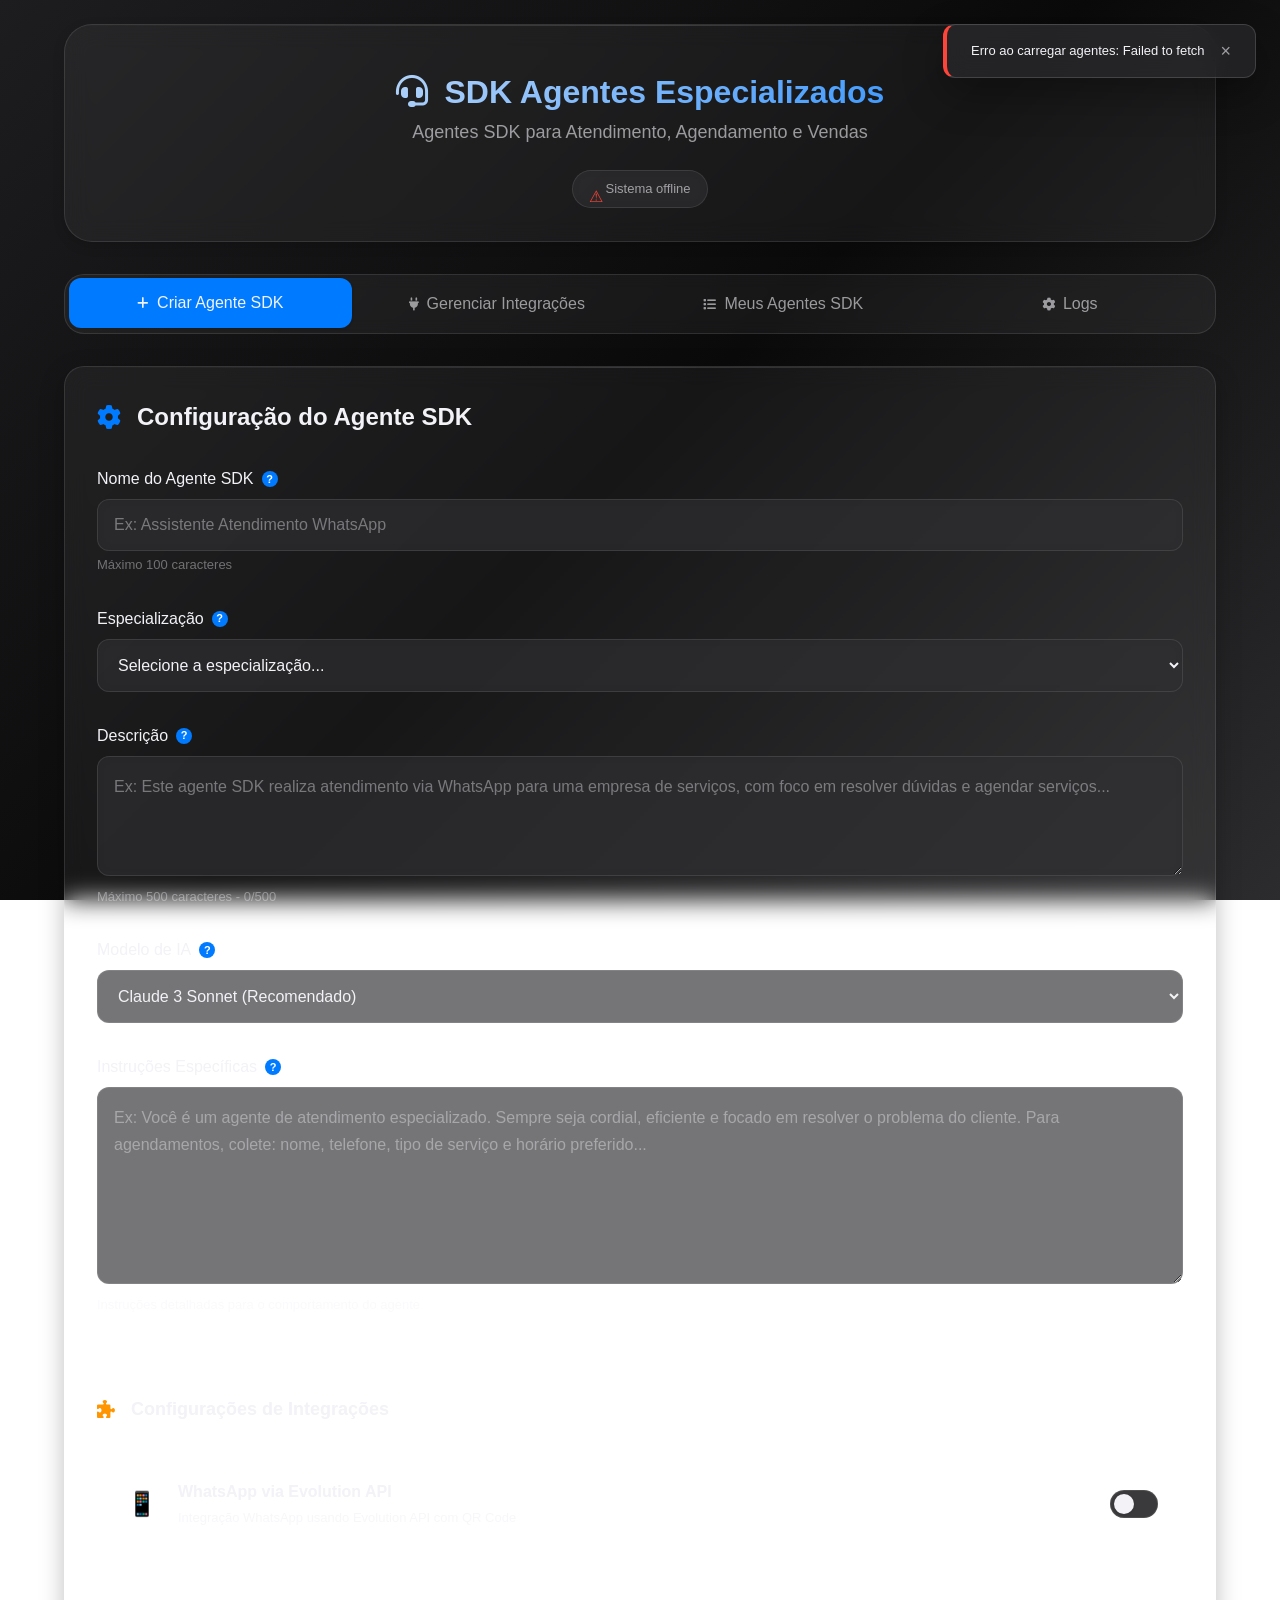
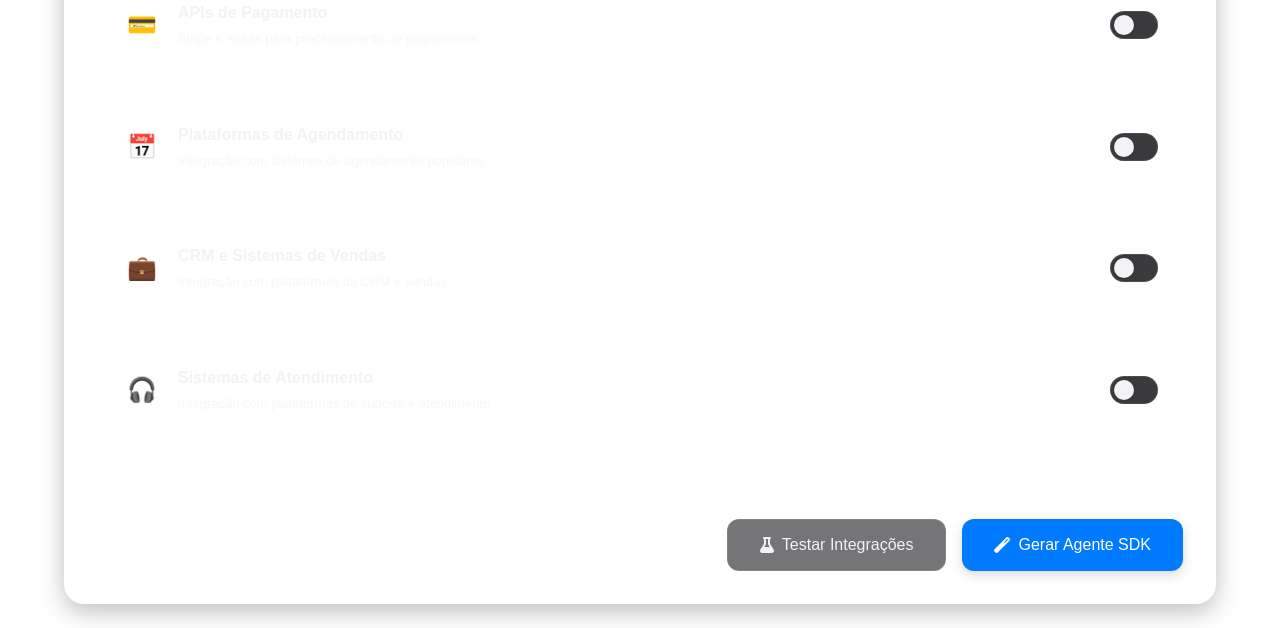
==== frontend/index.html @ 576cf767 "Initial commit: Gerador de Agentes SDK - Clean version" ====
<!DOCTYPE html>
<html lang="pt-BR">
<head>
    <meta charset="UTF-8">
    <meta name="viewport" content="width=device-width, initial-scale=1.0">
    <meta name="description" content="Plataforma para criação de agentes SDK especializados em atendimento, agendamento e vendas">
    <meta name="theme-color" content="#1d1d1f">
    <title>SDK Agentes Especializados</title>
    <link rel="stylesheet" href="styles.css">
    <link href="https://cdnjs.cloudflare.com/ajax/libs/font-awesome/6.0.0/css/all.min.css" rel="stylesheet">
    <link rel="preconnect" href="https://fonts.googleapis.com">
    <link rel="preconnect" href="https://fonts.gstatic.com" crossorigin>
</head>
<body>
    <div class="container">
        <header class="header">
            <h1><i class="fas fa-headset"></i> SDK Agentes Especializados</h1>
            <p class="subtitle">Agentes SDK para Atendimento, Agendamento e Vendas</p>
            <div class="system-status" id="system-status">
                <span class="status-indicator" id="status-indicator">🔄</span>
                <span class="status-text" id="status-text">Verificando sistema...</span>
            </div>
        </header>

        <main class="main-content">
            <!-- Navigation Tabs -->
            <div class="tabs">
                <button class="tab-button active" data-tab="create">
                    <i class="fas fa-plus"></i> Criar Agente SDK
                </button>
                <button class="tab-button" data-tab="integrations">
                    <i class="fas fa-plug"></i> Gerenciar Integrações
                </button>
                <button class="tab-button" data-tab="list">
                    <i class="fas fa-list"></i> Meus Agentes SDK
                </button>
                <button class="tab-button" data-tab="logs">
                    <i class="fas fa-gear"></i> Logs
                </button>
            </div>

            <!-- Create Agent Tab -->
            <div class="tab-content active" id="create-tab">
                <div class="form-container">
                    <h2><i class="fas fa-cog"></i> Configuração do Agente SDK</h2>
                    
                    <form id="agent-form">
                        <div class="form-group">
                            <label for="agent-name">
                                Nome do Agente SDK
                                <span class="tooltip" title="Digite um nome descritivo para seu agente especializado">?</span>
                            </label>
                            <input type="text" id="agent-name" name="name" required 
                                   placeholder="Ex: Assistente Atendimento WhatsApp"
                                   maxlength="100">
                            <small class="helper-text">Máximo 100 caracteres</small>
                        </div>

                        <div class="form-group">
                            <label for="agent-specialization">
                                Especialização
                                <span class="tooltip" title="Escolha o foco principal do seu agente SDK">?</span>
                            </label>
                            <select id="agent-specialization" name="specialization" required>
                                <option value="">Selecione a especialização...</option>
                                <option value="customer_service">🎧 Atendimento ao Cliente</option>
                                <option value="scheduling">📅 Agendamento de Serviços</option>
                                <option value="sales">💰 Processo de Vendas</option>
                            </select>
                        </div>

                        <div class="form-group">
                            <label for="agent-description">
                                Descrição
                                <span class="tooltip" title="Descreva o contexto e propósito específico deste agente SDK">?</span>
                            </label>
                            <textarea id="agent-description" name="description" required 
                                      placeholder="Ex: Este agente SDK realiza atendimento via WhatsApp para uma empresa de serviços, com foco em resolver dúvidas e agendar serviços..."
                                      maxlength="500"></textarea>
                            <small class="helper-text">Máximo 500 caracteres - <span id="desc-counter">0</span>/500</small>
                        </div>

                        <div class="form-group">
                            <label for="agent-model">
                                Modelo de IA
                                <span class="tooltip" title="Escolha o modelo de IA que seu agente usará">?</span>
                            </label>
                            <select id="agent-model" name="model">
                                <option value="anthropic/claude-3-sonnet-20240229" data-provider="anthropic">Claude 3 Sonnet (Recomendado)</option>
                                <option value="anthropic/claude-3-haiku-20240307" data-provider="anthropic">Claude 3 Haiku (Rápido)</option>
                                <option value="openai/gpt-4" data-provider="openai">GPT-4 (Poderoso)</option>
                                <option value="openai/gpt-3.5-turbo" data-provider="openai">GPT-3.5 Turbo (Econômico)</option>
                                <option value="groq/llama-3-70b" data-provider="groq">Llama 3 70B (Open Source)</option>
                                <option value="groq/mixtral-8x7b" data-provider="groq">Mixtral 8x7B (Multilingual)</option>
                            </select>
                            <div id="model-warning" class="warning-message" style="display: none;">
                                ⚠️ Verifique se você configurou a API key para este modelo
                            </div>
                        </div>

                        <div class="form-group">
                            <label for="agent-instructions">
                                Instruções Específicas
                                <span class="tooltip" title="Instruções detalhadas sobre o comportamento e contexto do agente">?</span>
                            </label>
                            <textarea id="agent-instructions" name="instructions" required 
                                      placeholder="Ex: Você é um agente de atendimento especializado. Sempre seja cordial, eficiente e focado em resolver o problema do cliente. Para agendamentos, colete: nome, telefone, tipo de serviço e horário preferido..."
                                      rows="6"></textarea>
                            <small class="helper-text">Instruções detalhadas para o comportamento do agente</small>
                        </div>

                        <!-- Seção de Integrações Avançada -->
                        <div class="integration-section">
                            <h3><i class="fas fa-puzzle-piece"></i> Configurações de Integrações</h3>
                            
                            <!-- WhatsApp via Evolution API -->
                            <div class="integration-card whatsapp">
                                <div class="integration-header">
                                    <div class="integration-icon">📱</div>
                                    <div class="integration-info">
                                        <h4>WhatsApp via Evolution API</h4>
                                        <p>Integração WhatsApp usando Evolution API com QR Code</p>
                                    </div>
                                    <label class="integration-toggle">
                                        <input type="checkbox" id="enable-whatsapp">
                                        <span class="slider"></span>
                                    </label>
                                </div>
                                <div class="integration-config" id="whatsapp-config" style="display: none;">
                                    <div class="config-grid">
                                        <div class="config-field">
                                            <label>Evolution API URL</label>
                                            <input type="url" id="evolution-api-url" placeholder="http://localhost:8080" value="http://localhost:8080">
                                        </div>
                                        <div class="config-field">
                                            <label>API Key (opcional)</label>
                                            <input type="password" id="evolution-api-key" placeholder="Chave da API Evolution">
                                        </div>
                                        <div class="config-field">
                                            <label>Nome da Instância</label>
                                            <input type="text" id="evolution-instance-name" placeholder="sdk-agent-instance">
                                        </div>
                                        <div class="config-field">
                                            <label>Webhook URL</label>
                                            <input type="url" id="evolution-webhook" placeholder="https://seusite.com/webhook">
                                        </div>
                                    </div>
                                    <div class="qr-code-section" id="whatsapp-qr-section" style="display: none;">
                                        <h5>QR Code para Conectar WhatsApp</h5>
                                        <div class="qr-code-container">
                                            <img id="whatsapp-qr-image" src="" alt="QR Code WhatsApp" style="max-width: 200px; display: none;">
                                            <div id="qr-loading" class="loading-qr">🔄 Gerando QR Code...</div>
                                        </div>
                                        <p class="qr-instructions">Abra o WhatsApp no seu celular e escaneie o código QR</p>
                                    </div>
                                    <div class="integration-actions">
                                        <button type="button" class="btn-secondary" id="generate-qr-btn" data-integration="whatsapp">
                                            <i class="fas fa-qrcode"></i> Gerar QR Code
                                        </button>
                                        <button type="button" class="btn-secondary test-integration" data-integration="whatsapp">
                                            <i class="fas fa-flask"></i> Testar Conexão
                                        </button>
                                        <button type="button" class="btn-primary save-integration" data-integration="whatsapp">
                                            <i class="fas fa-save"></i> Salvar Configuração
                                        </button>
                                    </div>
                                </div>
                            </div>

                            <!-- APIs de Pagamento -->
                            <div class="integration-card payments">
                                <div class="integration-header">
                                    <div class="integration-icon">💳</div>
                                    <div class="integration-info">
                                        <h4>APIs de Pagamento</h4>
                                        <p>Stripe e Asaas para processamento de pagamentos</p>
                                    </div>
                                    <label class="integration-toggle">
                                        <input type="checkbox" id="enable-payments">
                                        <span class="slider"></span>
                                    </label>
                                </div>
                                <div class="integration-config" id="payments-config" style="display: none;">
                                    <!-- Stripe Configuration -->
                                    <div class="provider-section">
                                        <h5>🌍 Stripe (Global)</h5>
                                        <div class="config-grid">
                                            <div class="config-field">
                                                <label>Stripe API Key</label>
                                                <input type="password" id="stripe-api-key" placeholder="sk_test_...">
                                            </div>
                                            <div class="config-field">
                                                <label>Webhook Secret (opcional)</label>
                                                <input type="password" id="stripe-webhook-secret" placeholder="whsec_...">
                                            </div>
                                        </div>
                                    </div>
                                    
                                    <!-- Asaas Configuration -->
                                    <div class="provider-section">
                                        <h5>🇧🇷 Asaas (Brasil)</h5>
                                        <div class="config-grid">
                                            <div class="config-field">
                                                <label>Asaas API Key</label>
                                                <input type="password" id="asaas-api-key" placeholder="$aact_...">
                                            </div>
                                            <div class="config-field">
                                                <label>Ambiente</label>
                                                <select id="asaas-environment">
                                                    <option value="sandbox">Sandbox (Teste)</option>
                                                    <option value="production">Produção</option>
                                                </select>
                                            </div>
                                        </div>
                                    </div>
                                    
                                    <div class="integration-actions">
                                        <button type="button" class="btn-secondary test-integration" data-integration="stripe">
                                            <i class="fas fa-flask"></i> Testar Stripe
                                        </button>
                                        <button type="button" class="btn-secondary test-integration" data-integration="asaas">
                                            <i class="fas fa-flask"></i> Testar Asaas
                                        </button>
                                        <button type="button" class="btn-primary save-integration" data-integration="payments">
                                            <i class="fas fa-save"></i> Salvar Configuração
                                        </button>
                                    </div>
                                </div>
                            </div>

                            <!-- Plataformas de Agendamento -->
                            <div class="integration-card scheduling">
                                <div class="integration-header">
                                    <div class="integration-icon">📅</div>
                                    <div class="integration-info">
                                        <h4>Plataformas de Agendamento</h4>
                                        <p>Integração com sistemas de agendamento populares</p>
                                    </div>
                                    <label class="integration-toggle">
                                        <input type="checkbox" id="enable-scheduling">
                                        <span class="slider"></span>
                                    </label>
                                </div>
                                <div class="integration-config" id="scheduling-config" style="display: none;">
                                    <div class="config-grid">
                                        <div class="config-field">
                                            <label>Plataforma</label>
                                            <select id="scheduling-platform">
                                                <option value="">Selecionar...</option>
                                                <option value="calendly">Calendly</option>
                                                <option value="acuity">Acuity Scheduling</option>
                                                <option value="simplybook">SimplyBook.me</option>
                                                <option value="setmore">Setmore</option>
                                                <option value="custom">Sistema Personalizado</option>
                                            </select>
                                        </div>
                                        <div class="config-field">
                                            <label>API Key</label>
                                            <input type="password" id="scheduling-api-key" placeholder="Sua API key">
                                        </div>
                                        <div class="config-field">
                                            <label>URL da API</label>
                                            <input type="url" id="scheduling-api-url" placeholder="https://api.plataforma.com">
                                        </div>
                                        <div class="config-field">
                                            <label>Fuso Horário</label>
                                            <select id="scheduling-timezone">
                                                <option value="America/Sao_Paulo">São Paulo (GMT-3)</option>
                                                <option value="America/New_York">Nova York (GMT-4)</option>
                                                <option value="Europe/London">Londres (GMT+0)</option>
                                            </select>
                                        </div>
                                    </div>
                                    <div class="integration-actions">
                                        <button type="button" class="btn-secondary test-integration" data-integration="calendly">
                                            <i class="fas fa-flask"></i> Testar Conexão
                                        </button>
                                        <button type="button" class="btn-primary save-integration" data-integration="calendly">
                                            <i class="fas fa-save"></i> Salvar Configuração
                                        </button>
                                    </div>
                                </div>
                            </div>

                            <!-- CRM e Vendas -->
                            <div class="integration-card sales">
                                <div class="integration-header">
                                    <div class="integration-icon">💼</div>
                                    <div class="integration-info">
                                        <h4>CRM e Sistemas de Vendas</h4>
                                        <p>Integração com plataformas de CRM e vendas</p>
                                    </div>
                                    <label class="integration-toggle">
                                        <input type="checkbox" id="enable-sales">
                                        <span class="slider"></span>
                                    </label>
                                </div>
                                <div class="integration-config" id="sales-config" style="display: none;">
                                    <div class="config-grid">
                                        <div class="config-field">
                                            <label>Plataforma CRM</label>
                                            <select id="crm-platform">
                                                <option value="">Selecionar...</option>
                                                <option value="hubspot">HubSpot</option>
                                                <option value="salesforce">Salesforce</option>
                                                <option value="pipedrive">Pipedrive</option>
                                                <option value="rdstation">RD Station</option>
                                                <option value="custom">Sistema Personalizado</option>
                                            </select>
                                        </div>
                                        <div class="config-field">
                                            <label>API Key</label>
                                            <input type="password" id="crm-api-key" placeholder="Sua API key do CRM">
                                        </div>
                                        <div class="config-field">
                                            <label>URL da Instância</label>
                                            <input type="url" id="crm-instance-url" placeholder="https://sua-instancia.crm.com">
                                        </div>
                                        <div class="config-field">
                                            <label>Pipeline ID</label>
                                            <input type="text" id="crm-pipeline-id" placeholder="ID do pipeline de vendas">
                                        </div>
                                    </div>
                                    <div class="integration-actions">
                                        <button type="button" class="btn-secondary test-integration" data-integration="hubspot">
                                            <i class="fas fa-flask"></i> Testar Conexão
                                        </button>
                                        <button type="button" class="btn-primary save-integration" data-integration="hubspot">
                                            <i class="fas fa-save"></i> Salvar Configuração
                                        </button>
                                    </div>
                                </div>
                            </div>

                            <!-- Sistemas de Atendimento -->
                            <div class="integration-card support">
                                <div class="integration-header">
                                    <div class="integration-icon">🎧</div>
                                    <div class="integration-info">
                                        <h4>Sistemas de Atendimento</h4>
                                        <p>Integração com plataformas de suporte e atendimento</p>
                                    </div>
                                    <label class="integration-toggle">
                                        <input type="checkbox" id="enable-support">
                                        <span class="slider"></span>
                                    </label>
                                </div>
                                <div class="integration-config" id="support-config" style="display: none;">
                                    <div class="config-grid">
                                        <div class="config-field">
                                            <label>Plataforma</label>
                                            <select id="support-platform">
                                                <option value="">Selecionar...</option>
                                                <option value="zendesk">Zendesk</option>
                                                <option value="intercom">Intercom</option>
                                                <option value="freshdesk">Freshdesk</option>
                                                <option value="movidesk">Movidesk</option>
                                                <option value="custom">Sistema Personalizado</option>
                                            </select>
                                        </div>
                                        <div class="config-field">
                                            <label>API Token</label>
                                            <input type="password" id="support-api-token" placeholder="Token da API">
                                        </div>
                                        <div class="config-field">
                                            <label>Subdomain</label>
                                            <input type="text" id="support-subdomain" placeholder="empresa">
                                        </div>
                                        <div class="config-field">
                                            <label>Departamento ID</label>
                                            <input type="text" id="support-department" placeholder="ID do departamento">
                                        </div>
                                    </div>
                                    <div class="integration-actions">
                                        <button type="button" class="btn-secondary test-integration" data-integration="zendesk">
                                            <i class="fas fa-flask"></i> Testar Conexão
                                        </button>
                                        <button type="button" class="btn-primary save-integration" data-integration="zendesk">
                                            <i class="fas fa-save"></i> Salvar Configuração
                                        </button>
                                    </div>
                                </div>
                            </div>
                        </div>

                        <div class="form-actions">
                            <button type="button" class="btn-secondary" id="test-integrations-btn">
                                <i class="fas fa-flask"></i> Testar Integrações
                            </button>
                            <button type="submit" class="btn-primary" id="generate-agent-btn">
                                <i class="fas fa-magic"></i> Gerar Agente SDK
                            </button>
                        </div>
                    </form>
                </div>

                <!-- Generated Code Display -->
                <div id="generated-code" class="code-container" style="display: none;">
                    <h3><i class="fas fa-code"></i> Código do Agente Gerado</h3>
                    <div class="code-actions">
                        <button id="copy-code" class="btn-secondary">
                            <i class="fas fa-copy"></i> Copiar
                        </button>
                        <button id="download-code" class="btn-secondary">
                            <i class="fas fa-download"></i> Download
                        </button>
                    </div>
                    <pre id="agent-code"></pre>
                </div>
            </div>

            <!-- Integrations Management Tab -->
            <div class="tab-content" id="integrations-tab">
                <div class="integrations-container">
                    <div class="integrations-header">
                        <h2><i class="fas fa-plug"></i> Gerenciamento de Integrações</h2>
                        <p>Configure e monitore todas as integrações ativas do sistema</p>
                    </div>

                    <div class="integrations-dashboard">
                        <div class="integration-status-card">
                            <h3>Status das Integrações</h3>
                            <div class="status-grid" id="integration-status-grid">
                                <div class="status-item whatsapp">
                                    <i class="fab fa-whatsapp"></i>
                                    <span>WhatsApp</span>
                                    <div class="status-indicator offline"></div>
                                </div>
                                <div class="status-item scheduling">
                                    <i class="fas fa-calendar"></i>
                                    <span>Agendamento</span>
                                    <div class="status-indicator offline"></div>
                                </div>
                                <div class="status-item sales">
                                    <i class="fas fa-chart-line"></i>
                                    <span>CRM/Vendas</span>
                                    <div class="status-indicator offline"></div>
                                </div>
                                <div class="status-item support">
                                    <i class="fas fa-headset"></i>
                                    <span>Suporte</span>
                                    <div class="status-indicator offline"></div>
                                </div>
                            </div>
                        </div>

                        <div class="integration-logs">
                            <h3>Logs de Integração</h3>
                            <div class="logs-container" id="integration-logs">
                                <div class="log-entry">
                                    <span class="log-time">10:30:15</span>
                                    <span class="log-type info">INFO</span>
                                    <span class="log-message">Sistema de integrações inicializado</span>
                                </div>
                            </div>
                        </div>
                    </div>
                </div>
            </div>

            <!-- List Agents Tab -->
            <div class="tab-content" id="list-tab">
                <div class="list-container">
                    <div class="list-header">
                        <h2><i class="fas fa-list"></i> Meus Agentes SDK</h2>
                        <div class="search-container">
                            <input type="text" id="search-agents" placeholder="Buscar agentes...">
                            <button id="refresh-agents" class="btn-secondary">
                                <i class="fas fa-sync"></i> Atualizar
                            </button>
                        </div>
                    </div>
                    <div id="agents-grid" class="agents-grid">
                        <!-- Agents will be loaded here -->
                    </div>
                </div>
            </div>

            <!-- Chat Tab -->
            <div class="tab-content" id="chat-tab">
                <div class="chat-container">
                    <div class="chat-header">
                        <button id="chat-back-btn" class="btn-secondary"><i class="fas fa-arrow-left"></i> Voltar</button>
                        <h2 id="chat-agent-title"><i class="fas fa-comments"></i> Conversa</h2>
                        <div class="chat-session">
                            <span id="chat-session-id-label"></span>
                            <button id="chat-new-session" class="btn-secondary"><i class="fas fa-bolt"></i> Nova sessão</button>
                        </div>
                    </div>
                    <div id="chat-messages" class="chat-messages"></div>
                    <div class="chat-input">
                        <input id="chat-text" type="text" placeholder="Digite sua mensagem..." />
                        <button id="chat-send" class="btn-primary"><i class="fas fa-paper-plane"></i> Enviar</button>
                    </div>
                </div>
            </div>

            <!-- Logs Tab -->
            <div class="tab-content" id="logs-tab">
                <div class="logs-page">
                    <div class="logs-header">
                        <h2><i class="fas fa-gear"></i> Logs da Plataforma</h2>
                        <div class="logs-filters">
                            <select id="logs-level">
                                <option value="">Nível: Todos</option>
                                <option value="INFO">INFO</option>
                                <option value="WARNING">WARNING</option>
                                <option value="ERROR">ERROR</option>
                                <option value="DEBUG">DEBUG</option>
                            </select>
                            <input id="logs-agent-id" type="text" placeholder="Agent ID (opcional)">
                            <input id="logs-session-id" type="text" placeholder="Session ID (opcional)">
                            <input id="logs-since" type="datetime-local" placeholder="Desde">
                            <input id="logs-limit" type="number" min="1" max="1000" value="200" title="Limite">
                            <button id="logs-refresh" class="btn-secondary"><i class="fas fa-rotate"></i> Atualizar</button>
                            <label class="auto-refresh">
                                <input type="checkbox" id="logs-autorefresh" checked>
                                Auto
                            </label>
                        </div>
                    </div>
                    <div id="logs-output" class="logs-output"></div>
                </div>
            </div>
        </main>

        <!-- Loading Overlay -->
        <div id="loading-overlay" class="loading-overlay" style="display: none;">
            <div class="loading-spinner">
                <i class="fas fa-spinner fa-spin"></i>
                <p>Gerando agente...</p>
            </div>
        </div>

        <!-- Toast Notification -->
        <div id="toast" class="toast" style="display: none;">
            <div class="toast-content">
                <span class="toast-message"></span>
                <button class="toast-close">&times;</button>
            </div>
        </div>
    </div>

    <script src="script.js"></script>
</body>
</html>
---- frontend/styles.css ----
/* 
=====================================
Apple-Inspired Minimalist Design with Glassmorphism
=====================================
*/

/* CSS Variables - Design System */
:root {
    /* Colors - Dark Anthracite Palette */
    --color-primary: #1d1d1f;
    --color-secondary: #2c2c2e;
    --color-tertiary: #3a3a3c;
    --color-surface: #1c1c1e;
    --color-surface-elevated: rgba(44, 44, 46, 0.65);
    --color-surface-glass: rgba(255, 255, 255, 0.05);
    --color-border: rgba(255, 255, 255, 0.1);
    --color-border-strong: rgba(255, 255, 255, 0.15);
    
    /* Text Colors */
    --color-text-primary: #f2f2f7;
    --color-text-secondary: rgba(242, 242, 247, 0.6);
    --color-text-tertiary: rgba(242, 242, 247, 0.4);
    
    /* Accent Colors */
    --color-accent-blue: #007aff;
    --color-accent-green: #30d158;
    --color-accent-orange: #ff9500;
    --color-accent-red: #ff453a;
    
    /* Spacing - 8px Grid System */
    --spacing-xs: 4px;
    --spacing-sm: 8px;
    --spacing-md: 16px;
    --spacing-lg: 24px;
    --spacing-xl: 32px;
    --spacing-xxl: 48px;
    --spacing-xxxl: 64px;
    
    /* Border Radius */
    --radius-sm: 6px;
    --radius-md: 12px;
    --radius-lg: 20px;
    --radius-xl: 28px;
    
    /* Shadows */
    --shadow-sm: 0 1px 3px rgba(0, 0, 0, 0.12);
    --shadow-md: 0 4px 12px rgba(0, 0, 0, 0.15);
    --shadow-lg: 0 8px 25px rgba(0, 0, 0, 0.25);
    --shadow-xl: 0 16px 40px rgba(0, 0, 0, 0.3);
    
    /* Typography */
    --font-family: -apple-system, BlinkMacSystemFont, 'SF Pro Display', 'Segoe UI', Roboto, sans-serif;
    --font-size-xs: 11px;
    --font-size-sm: 13px;
    --font-size-md: 16px;
    --font-size-lg: 18px;
    --font-size-xl: 24px;
    --font-size-xxl: 32px;
    --font-size-xxxl: 40px;
    
    /* Line Heights */
    --line-height-tight: 1.2;
    --line-height-normal: 1.5;
    --line-height-relaxed: 1.7;
    
    /* Transitions */
    --transition-fast: 0.2s ease;
    --transition-normal: 0.3s ease;
    --transition-slow: 0.5s ease;
    
    /* Blur Effects */
    --blur-sm: blur(8px);
    --blur-md: blur(12px);
    --blur-lg: blur(20px);
}

/* Reset and Base Styles */
* {
    margin: 0;
    padding: 0;
    box-sizing: border-box;
}

html {
    font-size: 16px;
    scroll-behavior: smooth;
}

body {
    font-family: var(--font-family);
    background: linear-gradient(135deg, 
        var(--color-primary) 0%, 
        #0a0a0b  50%, 
        var(--color-secondary) 100%);
    background-attachment: fixed;
    color: var(--color-text-primary);
    line-height: var(--line-height-normal);
    min-height: 100vh;
    overflow-x: hidden;
    -webkit-font-smoothing: antialiased;
    -moz-osx-font-smoothing: grayscale;
}

/* Glassmorphism Base */
.glass {
    background: var(--color-surface-glass);
    backdrop-filter: var(--blur-sm);
    -webkit-backdrop-filter: var(--blur-sm);
    border: 1px solid var(--color-border);
    border-radius: var(--radius-md);
}

.glass-elevated {
    background: var(--color-surface-elevated);
    backdrop-filter: var(--blur-md);
    -webkit-backdrop-filter: var(--blur-md);
    border: 1px solid var(--color-border-strong);
    box-shadow: var(--shadow-lg);
}

/* Container */
.container {
    max-width: 1200px;
    margin: 0 auto;
    padding: var(--spacing-lg);
    min-height: 100vh;
    display: flex;
    flex-direction: column;
    gap: var(--spacing-xl);
}

/* Header */
.header {
    text-align: center;
    padding: var(--spacing-xxl) var(--spacing-lg) var(--spacing-xl);
    background: var(--color-surface-glass);
    backdrop-filter: var(--blur-md);
    -webkit-backdrop-filter: var(--blur-md);
    border: 1px solid var(--color-border);
    border-radius: var(--radius-xl);
    box-shadow: var(--shadow-md);
    position: relative;
    overflow: hidden;
}

.header::before {
    content: '';
    position: absolute;
    top: 0;
    left: 0;
    right: 0;
    height: 1px;
    background: linear-gradient(90deg, 
        transparent 0%, 
        var(--color-border-strong) 50%, 
        transparent 100%);
}

.header h1 {
    font-size: var(--font-size-xxl);
    font-weight: 600;
    margin-bottom: var(--spacing-sm);
    background: linear-gradient(135deg, var(--color-text-primary), var(--color-accent-blue));
    -webkit-background-clip: text;
    -webkit-text-fill-color: transparent;
    background-clip: text;
    line-height: var(--line-height-tight);
}

.header h1 i {
    color: var(--color-accent-blue);
    margin-right: var(--spacing-sm);
}

.subtitle {
    font-size: var(--font-size-lg);
    color: var(--color-text-secondary);
    font-weight: 400;
    margin-bottom: var(--spacing-lg);
}

.system-status {
    display: inline-flex;
    align-items: center;
    gap: var(--spacing-sm);
    padding: var(--spacing-sm) var(--spacing-md);
    background: var(--color-surface-elevated);
    border: 1px solid var(--color-border);
    border-radius: var(--radius-lg);
    font-size: var(--font-size-sm);
    color: var(--color-text-secondary);
    backdrop-filter: var(--blur-sm);
    -webkit-backdrop-filter: var(--blur-sm);
}

.status-indicator {
    font-size: var(--font-size-md);
    animation: pulse 2s infinite;
}

@keyframes pulse {
    0%, 100% { opacity: 1; }
    50% { opacity: 0.6; }
}

/* Main Content */
.main-content {
    flex: 1;
    display: flex;
    flex-direction: column;
    gap: var(--spacing-xl);
}

/* Navigation Tabs */
.tabs {
    display: flex;
    gap: var(--spacing-xs);
    padding: var(--spacing-xs);
    background: var(--color-surface-glass);
    backdrop-filter: var(--blur-sm);
    -webkit-backdrop-filter: var(--blur-sm);
    border: 1px solid var(--color-border);
    border-radius: var(--radius-lg);
    overflow: hidden;
}

.tab-button {
    flex: 1;
    padding: var(--spacing-md) var(--spacing-lg);
    background: transparent;
    border: none;
    color: var(--color-text-secondary);
    font-size: var(--font-size-md);
    font-weight: 500;
    border-radius: var(--radius-md);
    cursor: pointer;
    transition: all var(--transition-normal);
    display: flex;
    align-items: center;
    justify-content: center;
    gap: var(--spacing-sm);
    position: relative;
    overflow: hidden;
}

.tab-button::before {
    content: '';
    position: absolute;
    top: 0;
    left: 0;
    right: 0;
    bottom: 0;
    background: var(--color-accent-blue);
    opacity: 0;
    transition: opacity var(--transition-normal);
    border-radius: var(--radius-md);
}

.tab-button:hover::before {
    opacity: 0.1;
}

.tab-button.active {
    color: var(--color-text-primary);
    background: var(--color-accent-blue);
    box-shadow: var(--shadow-sm);
    transform: translateY(-1px);
}

.tab-button.active::before {
    opacity: 0;
}

.tab-button i {
    font-size: var(--font-size-sm);
}

/* Tab Content */
.tab-content {
    display: none;
    animation: fadeIn 0.4s ease;
}

.tab-content.active {
    display: block;
}

@keyframes fadeIn {
    from { opacity: 0; transform: translateY(8px); }
    to { opacity: 1; transform: translateY(0); }
}

/* Form Container */
.form-container {
    background: var(--color-surface-glass);
    backdrop-filter: var(--blur-md);
    -webkit-backdrop-filter: var(--blur-md);
    border: 1px solid var(--color-border);
    border-radius: var(--radius-lg);
    padding: var(--spacing-xl);
    box-shadow: var(--shadow-lg);
    position: relative;
    overflow: hidden;
}

.form-container::before {
    content: '';
    position: absolute;
    top: 0;
    left: 0;
    right: 0;
    height: 1px;
    background: linear-gradient(90deg, 
        transparent 0%, 
        var(--color-border-strong) 50%, 
        transparent 100%);
}

.form-container h2 {
    font-size: var(--font-size-xl);
    font-weight: 600;
    margin-bottom: var(--spacing-xl);
    color: var(--color-text-primary);
    display: flex;
    align-items: center;
    gap: var(--spacing-md);
}

.form-container h2 i {
    color: var(--color-accent-blue);
}

/* Form Groups */
.form-group {
    margin-bottom: var(--spacing-xl);
}

.form-group label {
    display: flex;
    align-items: center;
    gap: var(--spacing-sm);
    font-size: var(--font-size-md);
    font-weight: 500;
    color: var(--color-text-primary);
    margin-bottom: var(--spacing-sm);
}

.tooltip {
    width: 16px;
    height: 16px;
    background: var(--color-accent-blue);
    color: white;
    border-radius: 50%;
    display: flex;
    align-items: center;
    justify-content: center;
    font-size: var(--font-size-xs);
    font-weight: 600;
    cursor: help;
    transition: transform var(--transition-fast);
}

.tooltip:hover {
    transform: scale(1.1);
}

/* Input Styles */
input[type="text"],
input[type="email"],
input[type="password"],
input[type="url"],
select,
textarea {
    width: 100%;
    padding: var(--spacing-md);
    background: var(--color-surface-elevated);
    border: 1px solid var(--color-border);
    border-radius: var(--radius-md);
    color: var(--color-text-primary);
    font-size: var(--font-size-md);
    font-family: var(--font-family);
    transition: all var(--transition-normal);
    backdrop-filter: var(--blur-sm);
    -webkit-backdrop-filter: var(--blur-sm);
}

input[type="text"]:focus,
input[type="email"]:focus,
input[type="password"]:focus,
input[type="url"]:focus,
select:focus,
textarea:focus {
    outline: none;
    border-color: var(--color-accent-blue);
    box-shadow: 0 0 0 3px rgba(0, 122, 255, 0.1);
    background: var(--color-surface);
}

input::placeholder,
textarea::placeholder {
    color: var(--color-text-tertiary);
}

textarea {
    resize: vertical;
    min-height: 120px;
    line-height: var(--line-height-relaxed);
}

.helper-text {
    font-size: var(--font-size-sm);
    color: var(--color-text-tertiary);
    margin-top: var(--spacing-xs);
    display: block;
}

/* Integration Section */
.integration-section {
    margin-top: var(--spacing-xxl);
    padding-top: var(--spacing-xl);
    border-top: 1px solid var(--color-border);
}

.integration-section h3 {
    font-size: var(--font-size-lg);
    font-weight: 600;
    margin-bottom: var(--spacing-xl);
    color: var(--color-text-primary);
    display: flex;
    align-items: center;
    gap: var(--spacing-md);
}

.integration-section h3 i {
    color: var(--color-accent-orange);
}

/* Integration Cards */
.integration-card {
    background: var(--color-surface-glass);
    backdrop-filter: var(--blur-sm);
    -webkit-backdrop-filter: var(--blur-sm);
    border: 1px solid var(--color-border);
    border-radius: var(--radius-lg);
    margin-bottom: var(--spacing-lg);
    overflow: hidden;
    transition: all var(--transition-normal);
    position: relative;
}

.integration-card:hover {
    border-color: var(--color-border-strong);
    box-shadow: var(--shadow-md);
    transform: translateY(-2px);
}

.integration-header {
    display: flex;
    align-items: center;
    padding: var(--spacing-lg);
    gap: var(--spacing-md);
}

.integration-icon {
    font-size: var(--font-size-xl);
    min-width: 40px;
    text-align: center;
}

.integration-info {
    flex: 1;
}

.integration-info h4 {
    font-size: var(--font-size-md);
    font-weight: 600;
    color: var(--color-text-primary);
    margin-bottom: var(--spacing-xs);
}

.integration-info p {
    font-size: var(--font-size-sm);
    color: var(--color-text-secondary);
    line-height: var(--line-height-normal);
}

/* Toggle Switch */
.integration-toggle {
    position: relative;
    display: inline-block;
    width: 48px;
    height: 28px;
    min-width: 48px;
}

.integration-toggle input {
    opacity: 0;
    width: 0;
    height: 0;
}

.slider {
    position: absolute;
    cursor: pointer;
    top: 0;
    left: 0;
    right: 0;
    bottom: 0;
    background: var(--color-tertiary);
    transition: var(--transition-normal);
    border-radius: 14px;
    border: 1px solid var(--color-border);
}

.slider:before {
    position: absolute;
    content: "";
    height: 20px;
    width: 20px;
    left: 3px;
    bottom: 3px;
    background: var(--color-text-primary);
    transition: var(--transition-normal);
    border-radius: 50%;
    box-shadow: var(--shadow-sm);
}

input:checked + .slider {
    background: var(--color-accent-blue);
    border-color: var(--color-accent-blue);
}

input:checked + .slider:before {
    transform: translateX(20px);
}

/* Integration Config */
.integration-config {
    padding: 0 var(--spacing-lg) var(--spacing-lg);
    border-top: 1px solid var(--color-border);
    background: var(--color-surface);
    animation: slideDown 0.3s ease;
}

@keyframes slideDown {
    from {
        opacity: 0;
        max-height: 0;
        padding-top: 0;
        padding-bottom: 0;
    }
    to {
        opacity: 1;
        max-height: 400px;
        padding-top: var(--spacing-lg);
        padding-bottom: var(--spacing-lg);
    }
}

.config-grid {
    display: grid;
    grid-template-columns: repeat(auto-fit, minmax(250px, 1fr));
    gap: var(--spacing-md);
    margin-top: var(--spacing-md);
}

.config-field label {
    font-size: var(--font-size-sm);
    font-weight: 500;
    color: var(--color-text-secondary);
    margin-bottom: var(--spacing-xs);
    display: block;
}

.config-field input,
.config-field select {
    padding: var(--spacing-sm) var(--spacing-md);
    font-size: var(--font-size-sm);
    background: var(--color-surface-elevated);
}

/* Integration Actions */
.integration-actions {
    display: flex;
    gap: var(--spacing-sm);
    justify-content: flex-end;
    margin-top: var(--spacing-lg);
    padding-top: var(--spacing-md);
    border-top: 1px solid var(--color-border);
}

.integration-actions button {
    padding: var(--spacing-sm) var(--spacing-md);
    font-size: var(--font-size-sm);
}

/* Provider Sections */
.provider-section {
    background: var(--color-surface);
    border: 1px solid var(--color-border);
    border-radius: var(--radius-md);
    padding: var(--spacing-lg);
    margin-bottom: var(--spacing-md);
}

.provider-section h5 {
    font-size: var(--font-size-md);
    font-weight: 600;
    color: var(--color-text-primary);
    margin-bottom: var(--spacing-md);
    display: flex;
    align-items: center;
    gap: var(--spacing-sm);
}

/* QR Code Section */
.qr-code-section {
    background: var(--color-surface);
    border: 1px solid var(--color-border);
    border-radius: var(--radius-md);
    padding: var(--spacing-lg);
    margin: var(--spacing-md) 0;
    text-align: center;
}

.qr-code-section h5 {
    font-size: var(--font-size-md);
    font-weight: 600;
    color: var(--color-text-primary);
    margin-bottom: var(--spacing-md);
}

.qr-code-container {
    display: flex;
    flex-direction: column;
    align-items: center;
    gap: var(--spacing-md);
    margin: var(--spacing-lg) 0;
}

.qr-code-container img {
    border: 2px solid var(--color-border);
    border-radius: var(--radius-md);
    background: white;
    padding: var(--spacing-sm);
}

.loading-qr {
    font-size: var(--font-size-lg);
    color: var(--color-accent-blue);
    animation: pulse 2s infinite;
}

.qr-instructions {
    font-size: var(--font-size-sm);
    color: var(--color-text-secondary);
    margin-top: var(--spacing-md);
    line-height: var(--line-height-normal);
}

/* Payment Integration Specific Styles */
.integration-card.payments .provider-section:first-child {
    border-color: rgba(0, 122, 255, 0.3);
}

.integration-card.payments .provider-section:last-child {
    border-color: rgba(48, 209, 88, 0.3);
}

/* Buttons */
.btn-primary,
.btn-secondary {
    padding: var(--spacing-md) var(--spacing-xl);
    border: none;
    border-radius: var(--radius-md);
    font-size: var(--font-size-md);
    font-weight: 500;
    font-family: var(--font-family);
    cursor: pointer;
    transition: all var(--transition-normal);
    display: inline-flex;
    align-items: center;
    gap: var(--spacing-sm);
    text-decoration: none;
    position: relative;
    overflow: hidden;
    backdrop-filter: var(--blur-sm);
    -webkit-backdrop-filter: var(--blur-sm);
}

.btn-primary {
    background: var(--color-accent-blue);
    color: white;
    box-shadow: var(--shadow-md);
}

.btn-primary:hover {
    background: #0056d3;
    transform: translateY(-1px);
    box-shadow: var(--shadow-lg);
}

.btn-primary:active {
    transform: translateY(0);
}

.btn-secondary {
    background: var(--color-surface-elevated);
    color: var(--color-text-primary);
    border: 1px solid var(--color-border);
}

.btn-secondary:hover {
    background: var(--color-tertiary);
    border-color: var(--color-border-strong);
    transform: translateY(-1px);
    box-shadow: var(--shadow-sm);
}

.form-actions {
    display: flex;
    gap: var(--spacing-md);
    justify-content: flex-end;
    margin-top: var(--spacing-xxl);
    padding-top: var(--spacing-xl);
    border-top: 1px solid var(--color-border);
}

/* Loading Overlay */
.loading-overlay {
    position: fixed;
    top: 0;
    left: 0;
    right: 0;
    bottom: 0;
    background: rgba(0, 0, 0, 0.8);
    backdrop-filter: var(--blur-md);
    -webkit-backdrop-filter: var(--blur-md);
    display: flex;
    align-items: center;
    justify-content: center;
    z-index: 1000;
}

.loading-spinner {
    text-align: center;
    color: var(--color-text-primary);
}

.loading-spinner i {
    font-size: var(--font-size-xxl);
    color: var(--color-accent-blue);
    margin-bottom: var(--spacing-md);
}

.loading-spinner p {
    font-size: var(--font-size-lg);
    color: var(--color-text-secondary);
}

/* Toast Notification */
.toast {
    position: fixed;
    top: var(--spacing-lg);
    right: var(--spacing-lg);
    background: var(--color-surface-elevated);
    backdrop-filter: var(--blur-md);
    -webkit-backdrop-filter: var(--blur-md);
    border: 1px solid var(--color-border-strong);
    border-radius: var(--radius-md);
    padding: var(--spacing-md) var(--spacing-lg);
    box-shadow: var(--shadow-xl);
    z-index: 1001;
    animation: slideInRight 0.3s ease;
    max-width: 400px;
}

@keyframes slideInRight {
    from {
        transform: translateX(100%);
        opacity: 0;
    }
    to {
        transform: translateX(0);
        opacity: 1;
    }
}

.toast-content {
    display: flex;
    align-items: center;
    justify-content: space-between;
    gap: var(--spacing-md);
}

.toast-message {
    color: var(--color-text-primary);
    font-size: var(--font-size-sm);
    line-height: var(--line-height-normal);
}

.toast-close {
    background: none;
    border: none;
    color: var(--color-text-secondary);
    font-size: var(--font-size-lg);
    cursor: pointer;
    padding: 0;
    line-height: 1;
    transition: color var(--transition-fast);
}

.toast-close:hover {
    color: var(--color-text-primary);
}

.toast.success {
    border-left: 4px solid var(--color-accent-green);
}

.toast.error {
    border-left: 4px solid var(--color-accent-red);
}

.toast.warning {
    border-left: 4px solid var(--color-accent-orange);
}

.toast.info {
    border-left: 4px solid var(--color-accent-blue);
}

/* Code Container */
.code-container {
    background: var(--color-surface-glass);
    backdrop-filter: var(--blur-md);
    -webkit-backdrop-filter: var(--blur-md);
    border: 1px solid var(--color-border);
    border-radius: var(--radius-lg);
    padding: var(--spacing-xl);
    margin-top: var(--spacing-xl);
    box-shadow: var(--shadow-lg);
}

.code-container h3 {
    font-size: var(--font-size-lg);
    font-weight: 600;
    margin-bottom: var(--spacing-lg);
    color: var(--color-text-primary);
    display: flex;
    align-items: center;
    gap: var(--spacing-md);
}

.code-container h3 i {
    color: var(--color-accent-green);
}

.code-actions {
    display: flex;
    gap: var(--spacing-sm);
    margin-bottom: var(--spacing-md);
}

.code-container pre {
    background: var(--color-primary);
    border: 1px solid var(--color-border);
    border-radius: var(--radius-md);
    padding: var(--spacing-lg);
    overflow-x: auto;
    font-family: 'SF Mono', Monaco, 'Cascadia Code', 'Roboto Mono', Consolas, 'Courier New', monospace;
    font-size: var(--font-size-sm);
    line-height: var(--line-height-relaxed);
    color: var(--color-text-primary);
    white-space: pre-wrap;
    word-wrap: break-word;
}

/* Integrations Tab */
.integrations-container {
    background: var(--color-surface-glass);
    backdrop-filter: var(--blur-md);
    -webkit-backdrop-filter: var(--blur-md);
    border: 1px solid var(--color-border);
    border-radius: var(--radius-lg);
    padding: var(--spacing-xl);
    box-shadow: var(--shadow-lg);
}

.integrations-header {
    text-align: center;
    margin-bottom: var(--spacing-xxl);
}

.integrations-header h2 {
    font-size: var(--font-size-xl);
    font-weight: 600;
    margin-bottom: var(--spacing-md);
    color: var(--color-text-primary);
    display: flex;
    align-items: center;
    justify-content: center;
    gap: var(--spacing-md);
}

.integrations-header h2 i {
    color: var(--color-accent-orange);
}

.integrations-header p {
    font-size: var(--font-size-md);
    color: var(--color-text-secondary);
}

.integrations-dashboard {
    display: grid;
    grid-template-columns: 1fr 1fr;
    gap: var(--spacing-xl);
}

.integration-status-card {
    background: var(--color-surface-elevated);
    backdrop-filter: var(--blur-sm);
    -webkit-backdrop-filter: var(--blur-sm);
    border: 1px solid var(--color-border);
    border-radius: var(--radius-md);
    padding: var(--spacing-lg);
}

.integration-status-card h3 {
    font-size: var(--font-size-md);
    font-weight: 600;
    color: var(--color-text-primary);
    margin-bottom: var(--spacing-md);
}

.status-grid {
    display: grid;
    grid-template-columns: 1fr 1fr;
    gap: var(--spacing-md);
}

.status-item {
    display: flex;
    align-items: center;
    gap: var(--spacing-sm);
    padding: var(--spacing-sm);
    background: var(--color-surface);
    border-radius: var(--radius-sm);
    font-size: var(--font-size-sm);
    color: var(--color-text-secondary);
}

.status-item i {
    font-size: var(--font-size-md);
}

.status-indicator {
    width: 8px;
    height: 8px;
    border-radius: 50%;
    margin-left: auto;
}

.status-indicator.offline {
    background: var(--color-text-tertiary);
}

.status-indicator.online {
    background: var(--color-accent-green);
}

.status-indicator.error {
    background: var(--color-accent-red);
}

.integration-logs {
    background: var(--color-surface-elevated);
    backdrop-filter: var(--blur-sm);
    -webkit-backdrop-filter: var(--blur-sm);
    border: 1px solid var(--color-border);
    border-radius: var(--radius-md);
    padding: var(--spacing-lg);
}

.integration-logs h3 {
    font-size: var(--font-size-md);
    font-weight: 600;
    color: var(--color-text-primary);
    margin-bottom: var(--spacing-md);
}

.logs-container {
    max-height: 200px;
    overflow-y: auto;
}

.log-entry {
    display: flex;
    gap: var(--spacing-sm);
    padding: var(--spacing-xs) 0;
    border-bottom: 1px solid var(--color-border);
    font-size: var(--font-size-xs);
}

.log-time {
    color: var(--color-text-tertiary);
    min-width: 60px;
}

.log-type {
    min-width: 40px;
    font-weight: 500;
}

.log-type.info {
    color: var(--color-accent-blue);
}

.log-type.error {
    color: var(--color-accent-red);
}

.log-type.warning {
    color: var(--color-accent-orange);
}

.log-message {
    color: var(--color-text-secondary);
}

/* Agents List */
.list-container {
    background: var(--color-surface-glass);
    backdrop-filter: var(--blur-md);
    -webkit-backdrop-filter: var(--blur-md);
    border: 1px solid var(--color-border);
    border-radius: var(--radius-lg);
    padding: var(--spacing-xl);
    box-shadow: var(--shadow-lg);
}

.list-header {
    display: flex;
    justify-content: space-between;
    align-items: center;
    margin-bottom: var(--spacing-xl);
    gap: var(--spacing-lg);
}

.list-header h2 {
    font-size: var(--font-size-xl);
    font-weight: 600;
    color: var(--color-text-primary);
    display: flex;
    align-items: center;
    gap: var(--spacing-md);
}

.list-header h2 i {
    color: var(--color-accent-blue);
}

.search-container {
    display: flex;
    gap: var(--spacing-sm);
    align-items: center;
}

.search-container input {
    min-width: 250px;
    padding: var(--spacing-sm) var(--spacing-md);
    font-size: var(--font-size-sm);
}

.agents-grid {
    display: grid;
    grid-template-columns: repeat(auto-fit, minmax(350px, 1fr));
    gap: var(--spacing-lg);
}

.agent-card {
    background: var(--color-surface-elevated);
    backdrop-filter: var(--blur-sm);
    -webkit-backdrop-filter: var(--blur-sm);
    border: 1px solid var(--color-border);
    border-radius: var(--radius-md);
    padding: var(--spacing-lg);
    transition: all var(--transition-normal);
    cursor: pointer;
}

.agent-card:hover {
    border-color: var(--color-border-strong);
    transform: translateY(-2px);
    box-shadow: var(--shadow-md);
}

.agent-header {
    display: flex;
    justify-content: space-between;
    align-items: flex-start;
    margin-bottom: var(--spacing-md);
    gap: var(--spacing-md);
}

.agent-header h3 {
    font-size: var(--font-size-md);
    font-weight: 600;
    color: var(--color-text-primary);
    margin-bottom: var(--spacing-xs);
}

.specialization-badge {
    padding: var(--spacing-xs) var(--spacing-sm);
    border-radius: var(--radius-sm);
    font-size: var(--font-size-xs);
    font-weight: 500;
    white-space: nowrap;
}

.specialization-badge.customer_service {
    background: rgba(48, 209, 88, 0.15);
    color: var(--color-accent-green);
    border: 1px solid rgba(48, 209, 88, 0.3);
}

.specialization-badge.scheduling {
    background: rgba(255, 149, 0, 0.15);
    color: var(--color-accent-orange);
    border: 1px solid rgba(255, 149, 0, 0.3);
}

.specialization-badge.sales {
    background: rgba(0, 122, 255, 0.15);
    color: var(--color-accent-blue);
    border: 1px solid rgba(0, 122, 255, 0.3);
}

.agent-description {
    font-size: var(--font-size-sm);
    color: var(--color-text-secondary);
    line-height: var(--line-height-normal);
    margin-bottom: var(--spacing-md);
    display: -webkit-box;
    line-clamp: 2;
    -webkit-line-clamp: 2;
    -webkit-box-orient: vertical;
    overflow: hidden;
}

.agent-meta {
    display: flex;
    gap: var(--spacing-md);
    font-size: var(--font-size-xs);
    color: var(--color-text-tertiary);
    margin-bottom: var(--spacing-md);
}

.agent-meta span {
    display: flex;
    align-items: center;
    gap: var(--spacing-xs);
}

.agent-actions {
    display: flex;
    gap: var(--spacing-xs);
    flex-wrap: wrap;
}

.agent-actions button {
    flex: 1;
    min-width: 80px;
    padding: var(--spacing-xs) var(--spacing-sm);
    font-size: var(--font-size-xs);
}

.btn-danger {
    background: rgba(255, 69, 58, 0.15);
    color: var(--color-accent-red);
    border: 1px solid rgba(255, 69, 58, 0.3);
}

.btn-danger:hover {
    background: rgba(255, 69, 58, 0.25);
    border-color: rgba(255, 69, 58, 0.5);
}

.empty-state {
    text-align: center;
    padding: var(--spacing-xxxl);
    color: var(--color-text-tertiary);
}

.empty-state h3 {
    color: var(--color-text-secondary);
    margin-bottom: var(--spacing-sm);
}

/* Chat */
.chat-container {
    background: var(--color-surface-glass);
    backdrop-filter: var(--blur-md);
    -webkit-backdrop-filter: var(--blur-md);
    border: 1px solid var(--color-border);
    border-radius: var(--radius-lg);
    padding: var(--spacing-xl);
    box-shadow: var(--shadow-lg);
    display: flex;
    flex-direction: column;
    gap: var(--spacing-md);
    height: 70vh;
}

.chat-header {
    display: flex;
    align-items: center;
    justify-content: space-between;
    gap: var(--spacing-md);
}

.chat-session {
    display: flex;
    align-items: center;
    gap: var(--spacing-sm);
    color: var(--color-text-tertiary);
    font-size: var(--font-size-sm);
}

.chat-messages {
    flex: 1;
    overflow-y: auto;
    padding: var(--spacing-md);
    background: var(--color-surface);
    border: 1px solid var(--color-border);
    border-radius: var(--radius-md);
}

.message {
    display: flex;
    margin-bottom: var(--spacing-sm);
}

.message.user { justify-content: flex-end; }
.message.assistant { justify-content: flex-start; }
.message.system { justify-content: center; }

.bubble {
    max-width: 75%;
    padding: var(--spacing-md);
    border-radius: var(--radius-lg);
    box-shadow: var(--shadow-sm);
}

.message.user .bubble {
    background: rgba(0, 122, 255, 0.15);
    border: 1px solid rgba(0, 122, 255, 0.35);
}

.message.assistant .bubble {
    background: var(--color-surface-elevated);
    border: 1px solid var(--color-border);
}

.message.system .bubble {
    background: rgba(255, 255, 255, 0.06);
    border: 1px solid var(--color-border);
}

.bubble .meta {
    font-size: var(--font-size-xs);
    color: var(--color-text-tertiary);
    margin-bottom: var(--spacing-xs);
}

.bubble .text {
    white-space: pre-wrap;
    color: var(--color-text-primary);
}

.chat-input {
    display: grid;
    grid-template-columns: 1fr auto;
    gap: var(--spacing-sm);
}

.chat-input input[type="text"] {
    height: 44px;
}

/* Logs Page */
.logs-page {
    background: var(--color-surface-glass);
    backdrop-filter: var(--blur-md);
    -webkit-backdrop-filter: var(--blur-md);
    border: 1px solid var(--color-border);
    border-radius: var(--radius-lg);
    padding: var(--spacing-xl);
    box-shadow: var(--shadow-lg);
}

.logs-header {
    display: flex;
    align-items: center;
    justify-content: space-between;
    gap: var(--spacing-md);
    margin-bottom: var(--spacing-md);
}

.logs-filters {
    display: flex;
    flex-wrap: wrap;
    gap: var(--spacing-sm);
}

.logs-output {
    background: var(--color-surface);
    border: 1px solid var(--color-border);
    border-radius: var(--radius-md);
    padding: var(--spacing-md);
    height: 60vh;
    overflow-y: auto;
}

.log-line {
    font-family: 'SF Mono', Monaco, 'Cascadia Code', 'Roboto Mono', Consolas, 'Courier New', monospace;
    font-size: var(--font-size-xs);
    color: var(--color-text-secondary);
    margin: 0;
    padding: var(--spacing-xs) 0;
    border-bottom: 1px solid var(--color-border);
}

.auto-refresh {
    display: inline-flex;
    align-items: center;
    gap: var(--spacing-xs);
    color: var(--color-text-tertiary);
}

/* Responsive Design */
@media (max-width: 768px) {
    .container {
        padding: var(--spacing-md);
        gap: var(--spacing-lg);
    }
    
    .header {
        padding: var(--spacing-lg);
    }
    
    .header h1 {
        font-size: var(--font-size-xl);
    }
    
    .tabs {
        flex-direction: column;
        gap: var(--spacing-xs);
    }
    
    .tab-button {
        padding: var(--spacing-md);
    }
    
    .form-container,
    .integrations-container,
    .list-container {
        padding: var(--spacing-lg);
    }
    
    .config-grid {
        grid-template-columns: 1fr;
    }
    
    .form-actions {
        flex-direction: column;
    }
    
    .list-header {
        flex-direction: column;
        align-items: stretch;
    }
    
    .search-container {
        flex-direction: column;
    }
    
    .search-container input {
        min-width: auto;
    }
    
    .agents-grid {
        grid-template-columns: 1fr;
    }
    
    .agent-actions {
        flex-direction: column;
    }
    
    .agent-actions button {
        min-width: auto;
    }
    
    .integrations-dashboard {
        grid-template-columns: 1fr;
    }
    
    .status-grid {
        grid-template-columns: 1fr;
    }
}

/* Dark mode accessibility improvements */
@media (prefers-reduced-motion: reduce) {
    * {
        animation-duration: 0.01ms !important;
        animation-iteration-count: 1 !important;
        transition-duration: 0.01ms !important;
    }
}

/* Focus styles for accessibility */
*:focus-visible {
    outline: 2px solid var(--color-accent-blue);
    outline-offset: 2px;
}

/* High contrast mode support */
@media (prefers-contrast: high) {
    :root {
        --color-border: rgba(255, 255, 255, 0.3);
        --color-border-strong: rgba(255, 255, 255, 0.5);
        --color-text-secondary: rgba(242, 242, 247, 0.8);
        --color-text-tertiary: rgba(242, 242, 247, 0.6);
    }
}
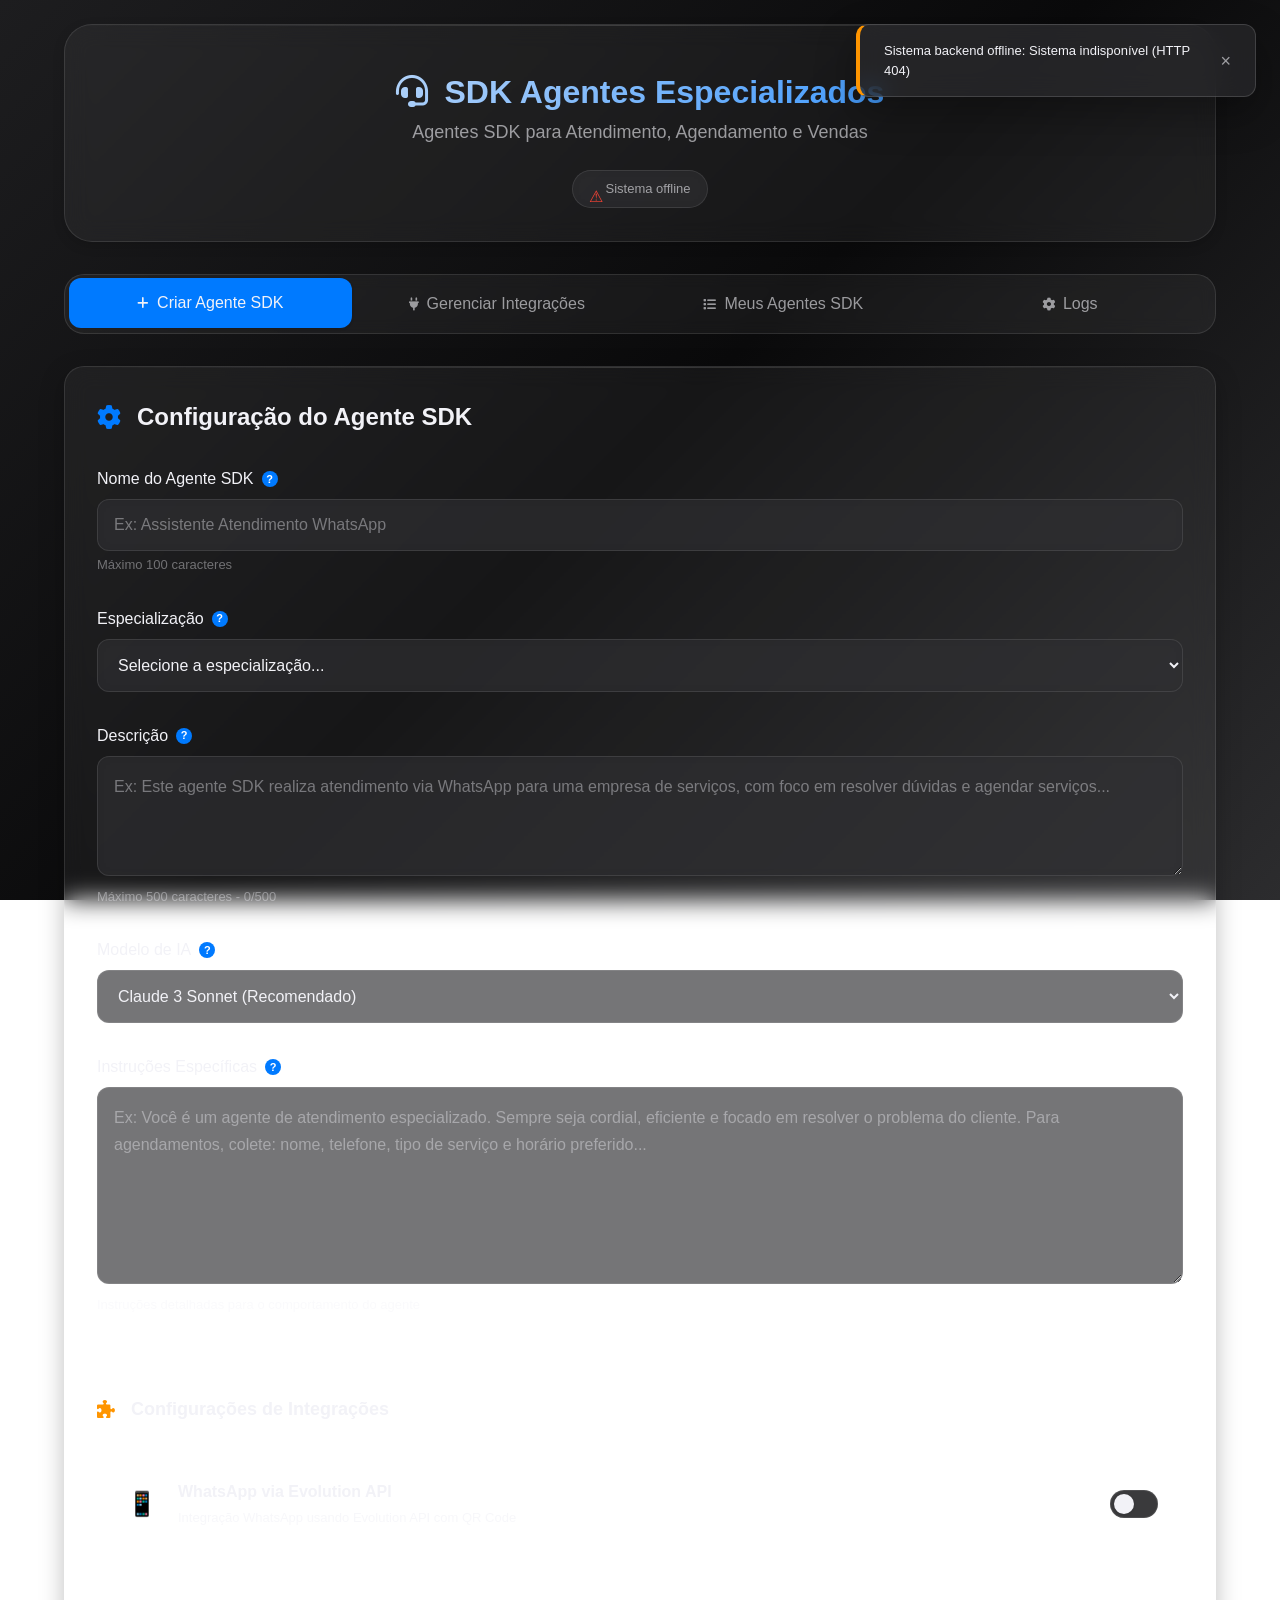
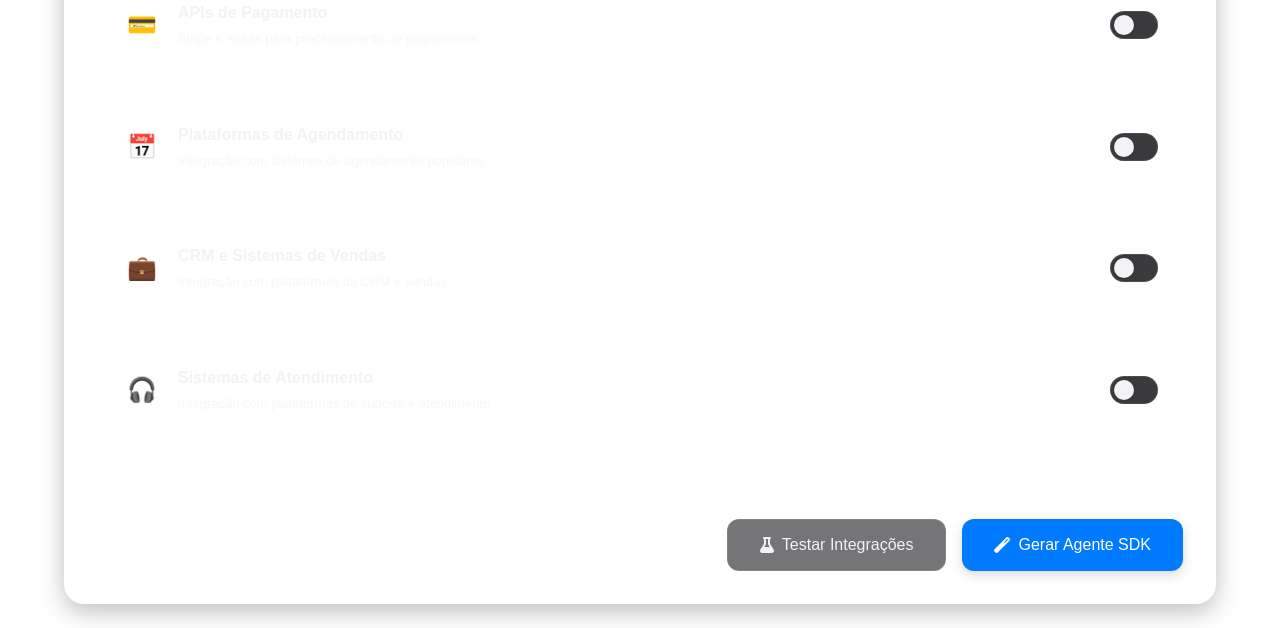
==== commit a1d8598e: "feat: allow configurable API base URL" ====
--- a/frontend/index.html
+++ b/frontend/index.html
@@ -541,6 +541,7 @@
         </div>
     </div>
 
+    <script src="config.js"></script>
     <script src="script.js"></script>
 </body>
 </html>
--- a/frontend/styles.css
+++ b/frontend/styles.css
@@ -1434,4 +1434,92 @@
         --color-text-secondary: rgba(242, 242, 247, 0.8);
         --color-text-tertiary: rgba(242, 242, 247, 0.6);
     }
+}
+
+/* System Messages and Error Handling */
+.system-message {
+    text-align: center;
+    padding: var(--spacing-md);
+    margin: var(--spacing-md) 0;
+    background: rgba(255, 255, 255, 0.05);
+    border: 1px solid var(--color-border);
+    border-radius: var(--radius-md);
+    color: var(--color-text-secondary);
+    font-size: 14px;
+    backdrop-filter: blur(10px);
+}
+
+/* Connection Status Indicators */
+.connection-status {
+    display: inline-flex;
+    align-items: center;
+    gap: var(--spacing-xs);
+    padding: var(--spacing-xs) var(--spacing-sm);
+    border-radius: var(--radius-sm);
+    font-size: 12px;
+    font-weight: 500;
+}
+
+.connection-status.online {
+    background: rgba(48, 209, 88, 0.1);
+    color: var(--color-accent-green);
+    border: 1px solid rgba(48, 209, 88, 0.3);
+}
+
+.connection-status.offline {
+    background: rgba(255, 69, 58, 0.1);
+    color: var(--color-accent-red);
+    border: 1px solid rgba(255, 69, 58, 0.3);
+}
+
+.connection-status.warning {
+    background: rgba(255, 149, 0, 0.1);
+    color: var(--color-accent-orange);
+    border: 1px solid rgba(255, 149, 0, 0.3);
+}
+
+/* Loading States */
+.loading-indicator {
+    display: inline-flex;
+    align-items: center;
+    gap: var(--spacing-xs);
+    color: var(--color-text-secondary);
+    font-size: 14px;
+}
+
+.loading-spinner {
+    width: 16px;
+    height: 16px;
+    border: 2px solid transparent;
+    border-top-color: currentColor;
+    border-radius: 50%;
+    animation: spin 1s linear infinite;
+}
+
+@keyframes spin {
+    to { transform: rotate(360deg); }
+}
+
+/* Error Recovery Actions */
+.error-actions {
+    display: flex;
+    gap: var(--spacing-sm);
+    margin-top: var(--spacing-md);
+    justify-content: center;
+}
+
+.error-actions button {
+    padding: var(--spacing-xs) var(--spacing-md);
+    border: 1px solid var(--color-border);
+    background: var(--color-surface-glass);
+    color: var(--color-text-primary);
+    border-radius: var(--radius-sm);
+    font-size: 12px;
+    cursor: pointer;
+    transition: all 0.2s ease;
+}
+
+.error-actions button:hover {
+    background: var(--color-surface-elevated);
+    border-color: var(--color-border-strong);
 }
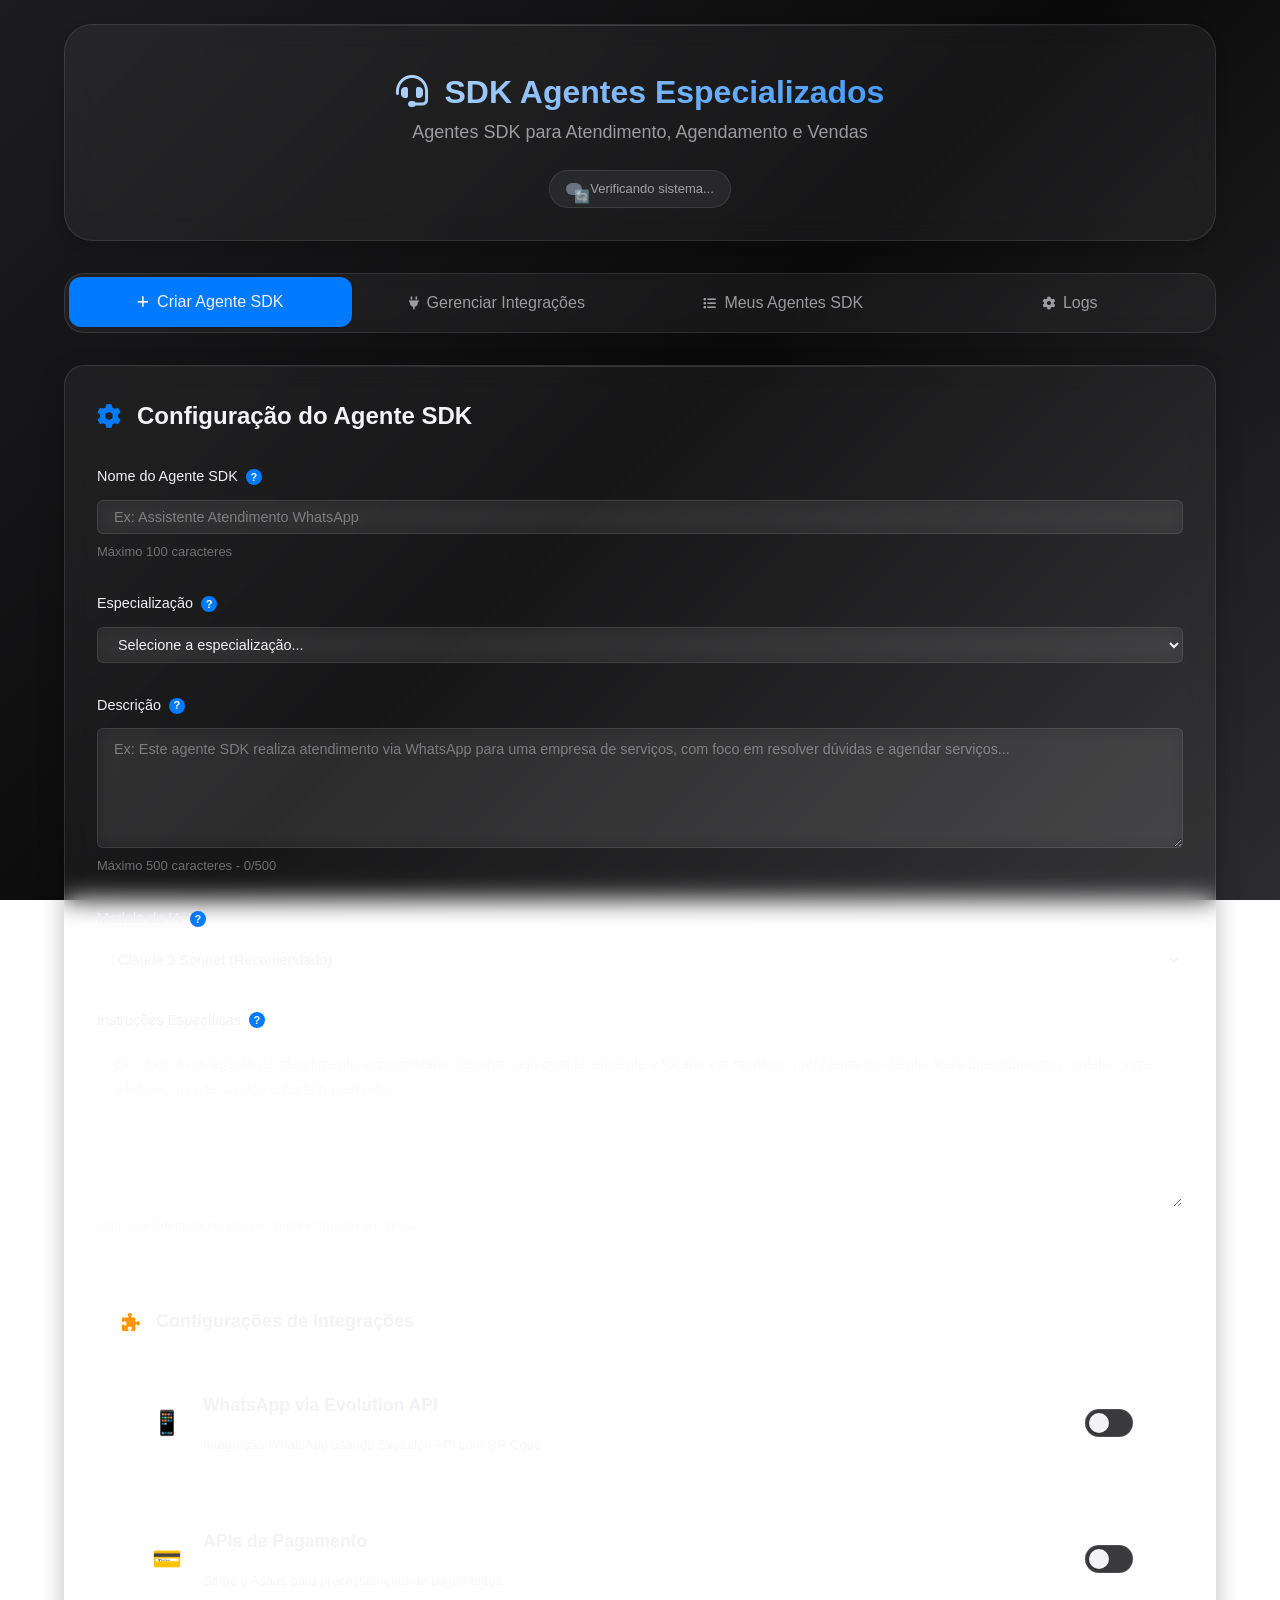
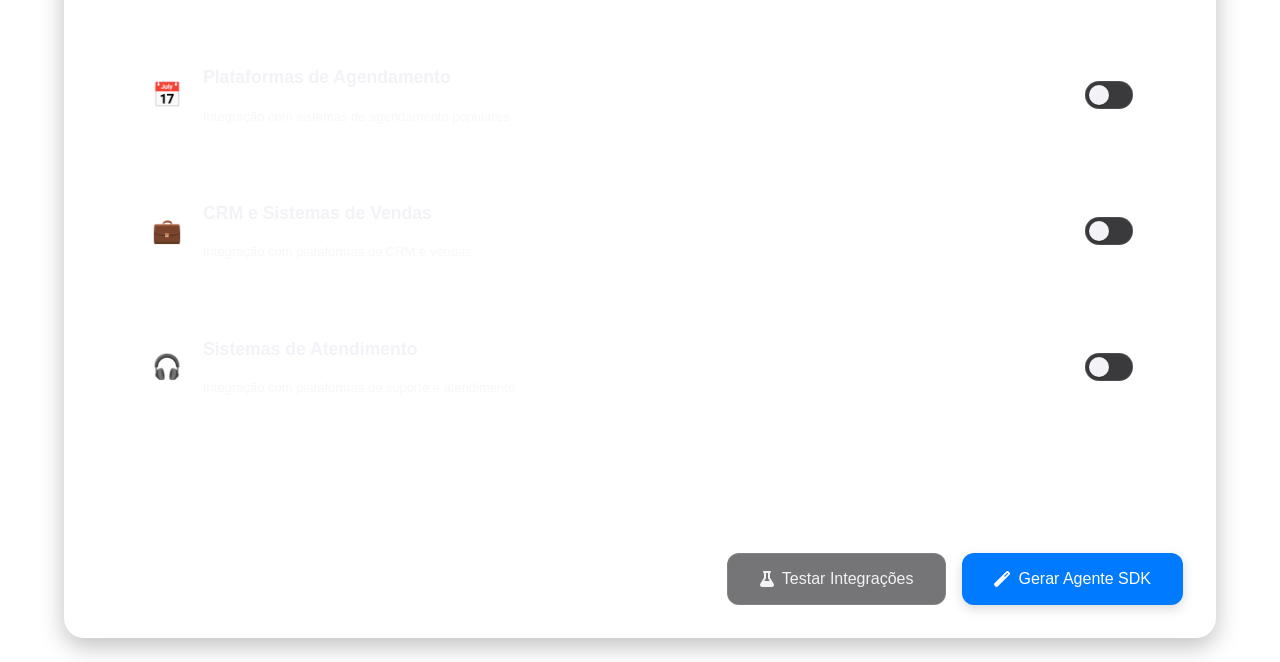
==== commit 1984cc58: "feat: Remove OpenAI API key references and update project configuration - Remove hardcoded OpenAI AP" ====
--- a/frontend/index.html
+++ b/frontend/index.html
@@ -127,22 +127,19 @@
                                     </label>
                                 </div>
                                 <div class="integration-config" id="whatsapp-config" style="display: none;">
-                                    <div class="config-grid">
-                                        <div class="config-field">
-                                            <label>Evolution API URL</label>
-                                            <input type="url" id="evolution-api-url" placeholder="http://localhost:8080" value="http://localhost:8080">
-                                        </div>
-                                        <div class="config-field">
-                                            <label>API Key (opcional)</label>
-                                            <input type="password" id="evolution-api-key" placeholder="Chave da API Evolution">
-                                        </div>
-                                        <div class="config-field">
-                                            <label>Nome da Instância</label>
-                                            <input type="text" id="evolution-instance-name" placeholder="sdk-agent-instance">
-                                        </div>
-                                        <div class="config-field">
-                                            <label>Webhook URL</label>
-                                            <input type="url" id="evolution-webhook" placeholder="https://seusite.com/webhook">
+                                    <div class="whatsapp-connection-panel">
+                                        <div class="connection-info">
+                                            <h5><i class="fab fa-whatsapp"></i> Conexão WhatsApp</h5>
+                                            <p>O agente será conectado automaticamente ao WhatsApp usando Evolution API</p>
+                                        </div>
+                                        <div class="instance-info">
+                                            <label>Nome da Instância:</label>
+                                            <input type="text" id="whatsapp-instance-name" readonly>
+                                            <small>A instância terá o mesmo nome do agente</small>
+                                        </div>
+                                        <div class="connection-status" id="whatsapp-connection-status">
+                                            <span class="status-indicator" id="whatsapp-status-indicator"></span>
+                                            <span class="status-text" id="whatsapp-status-text">Não conectado</span>
                                         </div>
                                     </div>
                                     <div class="qr-code-section" id="whatsapp-qr-section" style="display: none;">
@@ -154,14 +151,20 @@
                                         <p class="qr-instructions">Abra o WhatsApp no seu celular e escaneie o código QR</p>
                                     </div>
                                     <div class="integration-actions">
-                                        <button type="button" class="btn-secondary" id="generate-qr-btn" data-integration="whatsapp">
-                                            <i class="fas fa-qrcode"></i> Gerar QR Code
-                                        </button>
-                                        <button type="button" class="btn-secondary test-integration" data-integration="whatsapp">
-                                            <i class="fas fa-flask"></i> Testar Conexão
-                                        </button>
-                                        <button type="button" class="btn-primary save-integration" data-integration="whatsapp">
-                                            <i class="fas fa-save"></i> Salvar Configuração
+                                        <button type="button" class="btn-primary" id="connect-whatsapp-btn">
+                                            <i class="fas fa-plug"></i> Conectar WhatsApp
+                                        </button>
+                                        <button type="button" class="btn-secondary" id="refresh-whatsapp-btn">
+                                            <i class="fas fa-sync-alt"></i> Atualizar
+                                        </button>
+                                        <button type="button" class="btn-success" id="proceed-whatsapp-btn" style="display: none;">
+                                            <i class="fas fa-arrow-right"></i> Prosseguir
+                                        </button>
+                                        <button type="button" class="btn-secondary" id="disconnect-whatsapp-btn" style="display: none;">
+                                            <i class="fas fa-unlink"></i> Desconectar
+                                        </button>
+                                        <button type="button" class="btn-secondary" id="test-whatsapp-btn" style="display: none;">
+                                            <i class="fas fa-paper-plane"></i> Enviar Teste
                                         </button>
                                     </div>
                                 </div>
@@ -541,7 +544,6 @@
         </div>
     </div>
 
-    <script src="config.js"></script>
     <script src="script.js"></script>
 </body>
 </html>
--- a/frontend/styles.css
+++ b/frontend/styles.css
@@ -715,6 +715,38 @@
     border-color: var(--color-border-strong);
     transform: translateY(-1px);
     box-shadow: var(--shadow-sm);
+}
+
+.btn-success {
+    background: var(--color-accent-green);
+    color: white;
+    box-shadow: var(--shadow-md);
+    padding: var(--spacing-md) var(--spacing-xl);
+    border: none;
+    border-radius: var(--radius-md);
+    font-size: var(--font-size-md);
+    font-weight: 500;
+    font-family: var(--font-family);
+    cursor: pointer;
+    transition: all var(--transition-normal);
+    display: inline-flex;
+    align-items: center;
+    gap: var(--spacing-sm);
+    text-decoration: none;
+    position: relative;
+    overflow: hidden;
+    backdrop-filter: var(--blur-sm);
+    -webkit-backdrop-filter: var(--blur-sm);
+}
+
+.btn-success:hover {
+    background: #28a745;
+    transform: translateY(-1px);
+    box-shadow: var(--shadow-lg);
+}
+
+.btn-success:active {
+    transform: translateY(0);
 }
 
 .form-actions {
@@ -1522,4 +1554,597 @@
 .error-actions button:hover {
     background: var(--color-surface-elevated);
     border-color: var(--color-border-strong);
+}
+
+/* WhatsApp Integration Styles */
+.whatsapp-connection-panel {
+    padding: 1.5rem;
+    background: rgba(37, 211, 102, 0.05);
+    border: 1px solid rgba(37, 211, 102, 0.2);
+    border-radius: 12px;
+    margin-bottom: 1rem;
+}
+
+.connection-info {
+    text-align: center;
+    margin-bottom: 1.5rem;
+}
+
+.connection-info h5 {
+    color: #25D366;
+    font-size: 1.1rem;
+    margin-bottom: 0.5rem;
+    display: flex;
+    align-items: center;
+    justify-content: center;
+    gap: 0.5rem;
+}
+
+.connection-info p {
+    color: var(--color-text-secondary);
+    font-size: 0.9rem;
+}
+
+.instance-info {
+    margin-bottom: 1.5rem;
+}
+
+.instance-info label {
+    display: block;
+    font-weight: 600;
+    margin-bottom: 0.5rem;
+    color: var(--color-text);
+}
+
+.instance-info input {
+    width: 100%;
+    padding: 0.75rem;
+    border: 1px solid var(--color-border);
+    border-radius: 8px;
+    background: var(--color-surface-elevated);
+    color: var(--color-text);
+    font-family: 'Courier New', monospace;
+}
+
+.instance-info small {
+    color: var(--color-text-secondary);
+    font-size: 0.8rem;
+    margin-top: 0.25rem;
+    display: block;
+}
+
+.connection-status {
+    display: flex;
+    align-items: center;
+    gap: 0.75rem;
+    padding: 1rem;
+    background: var(--color-surface);
+    border-radius: 8px;
+    margin-bottom: 1rem;
+}
+
+.status-indicator {
+    width: 12px;
+    height: 12px;
+    border-radius: 50%;
+    background: #6B7280;
+    position: relative;
+}
+
+.status-indicator.connecting {
+    background: #F59E0B;
+    animation: pulse 2s infinite;
+}
+
+.status-indicator.connected {
+    background: #10B981;
+}
+
+.status-indicator.disconnected {
+    background: #EF4444;
+}
+
+@keyframes pulse {
+    0% { opacity: 1; }
+    50% { opacity: 0.5; }
+    100% { opacity: 1; }
+}
+
+.status-text {
+    font-weight: 500;
+    color: var(--color-text);
+}
+
+.whatsapp-actions {
+    display: flex;
+    gap: 0.75rem;
+    flex-wrap: wrap;
+    justify-content: center;
+}
+
+.whatsapp-actions button {
+    padding: 0.75rem 1.5rem;
+    border-radius: 8px;
+    font-weight: 600;
+    transition: all 0.2s ease;
+    display: flex;
+    align-items: center;
+    gap: 0.5rem;
+}
+
+.whatsapp-actions .btn-primary {
+    background: #25D366;
+    color: white;
+    border: none;
+}
+
+.whatsapp-actions .btn-primary:hover:not(:disabled) {
+    background: #20B75C;
+    transform: translateY(-1px);
+    box-shadow: 0 4px 12px rgba(37, 211, 102, 0.3);
+}
+
+.whatsapp-actions .btn-secondary {
+    background: var(--color-surface-elevated);
+    color: var(--color-text);
+    border: 1px solid var(--color-border);
+}
+
+.whatsapp-actions .btn-secondary:hover:not(:disabled) {
+    background: var(--color-surface);
+    border-color: var(--color-border-strong);
+}
+
+.whatsapp-actions button:disabled {
+    opacity: 0.6;
+    cursor: not-allowed;
+}
+
+/* Modal Styles */
+.modal-overlay {
+    position: fixed;
+    top: 0;
+    left: 0;
+    width: 100%;
+    height: 100%;
+    background: rgba(0, 0, 0, 0.7);
+    backdrop-filter: blur(10px);
+    display: none;
+    justify-content: center;
+    align-items: center;
+    z-index: 1000;
+    animation: fadeIn 0.3s ease-out;
+}
+
+.modal-content {
+    background: var(--color-surface);
+    border: 1px solid var(--color-border);
+    border-radius: var(--radius-lg);
+    box-shadow: var(--shadow-xl);
+    max-width: 90vw;
+    max-height: 90vh;
+    overflow: hidden;
+    animation: fadeInUp 0.3s ease-out;
+}
+
+.agent-details-modal {
+    width: 800px;
+}
+
+.edit-agent-modal {
+    width: 700px;
+}
+
+.integrations-modal {
+    width: 900px;
+}
+
+.delete-confirmation-modal {
+    width: 550px;
+}
+
+.modal-header {
+    display: flex;
+    justify-content: space-between;
+    align-items: center;
+    padding: var(--spacing-lg);
+    border-bottom: 1px solid var(--color-border);
+    background: var(--color-surface-elevated);
+}
+
+.modal-header h3 {
+    margin: 0;
+    color: var(--color-text-primary);
+    font-size: 1.25rem;
+    font-weight: 600;
+}
+
+.modal-close {
+    background: none;
+    border: none;
+    color: var(--color-text-secondary);
+    font-size: 1.5rem;
+    cursor: pointer;
+    width: 32px;
+    height: 32px;
+    border-radius: 50%;
+    display: flex;
+    align-items: center;
+    justify-content: center;
+    transition: all 0.2s ease;
+}
+
+.modal-close:hover {
+    background: var(--color-surface-glass);
+    color: var(--color-text-primary);
+}
+
+.modal-body {
+    padding: var(--spacing-lg);
+    overflow-y: auto;
+    max-height: 60vh;
+}
+
+.modal-footer {
+    display: flex;
+    justify-content: flex-end;
+    gap: var(--spacing-md);
+    padding: var(--spacing-lg);
+    border-top: 1px solid var(--color-border);
+    background: var(--color-surface-elevated);
+}
+
+/* Agent Details Modal */
+.agent-info-grid {
+    display: grid;
+    gap: var(--spacing-lg);
+}
+
+.info-section {
+    padding: var(--spacing-md);
+    background: var(--color-surface-glass);
+    border: 1px solid var(--color-border);
+    border-radius: var(--radius-md);
+}
+
+.info-section h4 {
+    margin: 0 0 var(--spacing-md) 0;
+    color: var(--color-text-primary);
+    font-size: 1.1rem;
+    font-weight: 600;
+}
+
+.info-item {
+    display: flex;
+    justify-content: space-between;
+    align-items: center;
+    margin-bottom: var(--spacing-sm);
+}
+
+.info-item label {
+    color: var(--color-text-secondary);
+    font-weight: 500;
+}
+
+.info-item span {
+    color: var(--color-text-primary);
+}
+
+.agent-description-text {
+    color: var(--color-text-primary);
+    line-height: 1.6;
+    margin: 0;
+}
+
+.agent-instructions {
+    background: var(--color-primary);
+    border: 1px solid var(--color-border);
+    border-radius: var(--radius-sm);
+    padding: var(--spacing-md);
+    color: var(--color-text-primary);
+    font-family: 'SF Mono', 'Monaco', 'Inconsolata', 'Roboto Mono', monospace;
+    font-size: 0.9rem;
+    line-height: 1.5;
+    white-space: pre-wrap;
+    overflow-x: auto;
+    margin: 0;
+}
+
+.integrations-status {
+    display: flex;
+    flex-direction: column;
+    gap: var(--spacing-sm);
+}
+
+.integration-item {
+    display: flex;
+    justify-content: space-between;
+    align-items: center;
+}
+
+.integration-label {
+    color: var(--color-text-secondary);
+    font-weight: 500;
+}
+
+.integration-status.enabled {
+    color: var(--color-accent-green);
+}
+
+.integration-status.disabled {
+    color: var(--color-accent-red);
+}
+
+/* Edit Agent Modal */
+.form-grid {
+    display: grid;
+    grid-template-columns: 1fr 1fr;
+    gap: var(--spacing-md);
+}
+
+.form-group.full-width {
+    grid-column: 1 / -1;
+}
+
+.form-group {
+    display: flex;
+    flex-direction: column;
+    gap: var(--spacing-xs);
+}
+
+.form-group label {
+    color: var(--color-text-primary);
+    font-weight: 500;
+    font-size: 0.9rem;
+}
+
+.form-group input,
+.form-group select,
+.form-group textarea {
+    background: var(--color-surface-glass);
+    border: 1px solid var(--color-border);
+    border-radius: var(--radius-sm);
+    color: var(--color-text-primary);
+    padding: var(--spacing-sm) var(--spacing-md);
+    font-size: 0.9rem;
+    transition: all 0.2s ease;
+}
+
+.form-group input:focus,
+.form-group select:focus,
+.form-group textarea:focus {
+    outline: none;
+    border-color: var(--color-accent-blue);
+    background: var(--color-surface);
+}
+
+.char-counter {
+    text-align: right;
+    color: var(--color-text-tertiary);
+    font-size: 0.8rem;
+}
+
+/* Integrations Modal */
+.integrations-grid {
+    display: grid;
+    gap: var(--spacing-lg);
+}
+
+.integration-section {
+    background: var(--color-surface-glass);
+    border: 1px solid var(--color-border);
+    border-radius: var(--radius-md);
+    padding: var(--spacing-lg);
+}
+
+.integration-section h4 {
+    margin: 0 0 var(--spacing-md) 0;
+    color: var(--color-text-primary);
+    font-size: 1.1rem;
+    font-weight: 600;
+}
+
+.integration-controls {
+    display: flex;
+    flex-direction: column;
+    gap: var(--spacing-md);
+}
+
+.status-label {
+    color: var(--color-text-secondary);
+    font-weight: 500;
+}
+
+.status-indicator {
+    padding: var(--spacing-xs) var(--spacing-sm);
+    border-radius: var(--radius-sm);
+    font-size: 0.8rem;
+    font-weight: 500;
+}
+
+.status-indicator.active {
+    background: rgba(48, 209, 88, 0.2);
+    color: var(--color-accent-green);
+}
+
+.status-indicator.inactive {
+    background: rgba(255, 69, 58, 0.2);
+    color: var(--color-accent-red);
+}
+
+.status-badge {
+    padding: var(--spacing-xs) var(--spacing-sm);
+    border-radius: var(--radius-sm);
+    font-size: 0.8rem;
+    font-weight: 500;
+    text-transform: uppercase;
+}
+
+.status-badge.created {
+    background: rgba(48, 209, 88, 0.2);
+    color: var(--color-accent-green);
+}
+
+.status-badge.active {
+    background: rgba(0, 122, 255, 0.2);
+    color: var(--color-accent-blue);
+}
+
+/* Button Styles for Modals */
+.btn-cancel {
+    background: transparent;
+    border: 1px solid var(--color-border);
+    color: var(--color-text-secondary);
+    padding: var(--spacing-sm) var(--spacing-md);
+    border-radius: var(--radius-sm);
+    font-weight: 500;
+    cursor: pointer;
+    transition: all 0.2s ease;
+}
+
+.btn-cancel:hover {
+    background: var(--color-surface-glass);
+    color: var(--color-text-primary);
+    border-color: var(--color-border-strong);
+}
+
+/* Animations */
+@keyframes fadeIn {
+    from { opacity: 0; }
+    to { opacity: 1; }
+}
+
+@keyframes fadeInUp {
+    from {
+        opacity: 0;
+        transform: translateY(20px);
+    }
+    to {
+        opacity: 1;
+        transform: translateY(0);
+    }
+}
+
+/* Delete Confirmation Modal Styles */
+.delete-warning {
+    text-align: left;
+}
+
+.delete-warning > p:first-child {
+    font-size: 1.1rem;
+    color: var(--color-text-primary);
+    margin-bottom: var(--spacing-lg);
+}
+
+.warning-details {
+    background: rgba(255, 149, 0, 0.1);
+    border: 1px solid rgba(255, 149, 0, 0.3);
+    border-radius: var(--radius-sm);
+    padding: var(--spacing-md);
+    margin: var(--spacing-md) 0;
+}
+
+.warning-details p {
+    margin: 0 0 var(--spacing-sm) 0;
+    color: var(--color-text-secondary);
+    font-weight: 500;
+}
+
+.warning-details ul {
+    list-style: none;
+    padding: 0;
+    margin: 0;
+}
+
+.warning-details li {
+    display: flex;
+    align-items: center;
+    gap: var(--spacing-sm);
+    padding: var(--spacing-xs) 0;
+    color: var(--color-text-secondary);
+}
+
+.warning-details li i {
+    width: 16px;
+    color: var(--color-accent-orange);
+}
+
+.danger-notice {
+    display: flex;
+    align-items: center;
+    gap: var(--spacing-sm);
+    background: rgba(255, 69, 58, 0.1);
+    border: 1px solid rgba(255, 69, 58, 0.3);
+    border-radius: var(--radius-sm);
+    padding: var(--spacing-md);
+    margin-top: var(--spacing-lg);
+}
+
+.danger-notice i {
+    color: var(--color-accent-red);
+    font-size: 1.1rem;
+}
+
+.danger-notice span {
+    color: var(--color-accent-red);
+    font-weight: 600;
+}
+
+.delete-confirm-btn {
+    background: var(--color-accent-red);
+    color: white;
+    border: 1px solid var(--color-accent-red);
+    padding: var(--spacing-sm) var(--spacing-lg);
+    border-radius: var(--radius-sm);
+    font-weight: 600;
+    cursor: pointer;
+    transition: all 0.2s ease;
+    display: inline-flex;
+    align-items: center;
+    gap: var(--spacing-xs);
+}
+
+.delete-confirm-btn:hover:not(:disabled) {
+    background: #e63946;
+    border-color: #e63946;
+    transform: translateY(-1px);
+    box-shadow: 0 4px 12px rgba(255, 69, 58, 0.3);
+}
+
+.delete-confirm-btn:disabled {
+    opacity: 0.6;
+    cursor: not-allowed;
+    transform: none;
+    box-shadow: none;
+}
+
+.delete-confirm-btn .fa-spinner {
+    animation: spin 1s linear infinite;
+}
+
+/* Modal Responsive Design */
+@media (max-width: 768px) {
+    .modal-content {
+        width: 95vw;
+        max-height: 95vh;
+    }
+    
+    .agent-details-modal,
+    .edit-agent-modal,
+    .integrations-modal,
+    .delete-confirmation-modal {
+        width: 95vw;
+    }
+    
+    .form-grid {
+        grid-template-columns: 1fr;
+    }
+    
+    .modal-footer {
+        flex-direction: column;
+    }
+    
+    .integrations-grid {
+        grid-template-columns: 1fr;
+    }
 }
